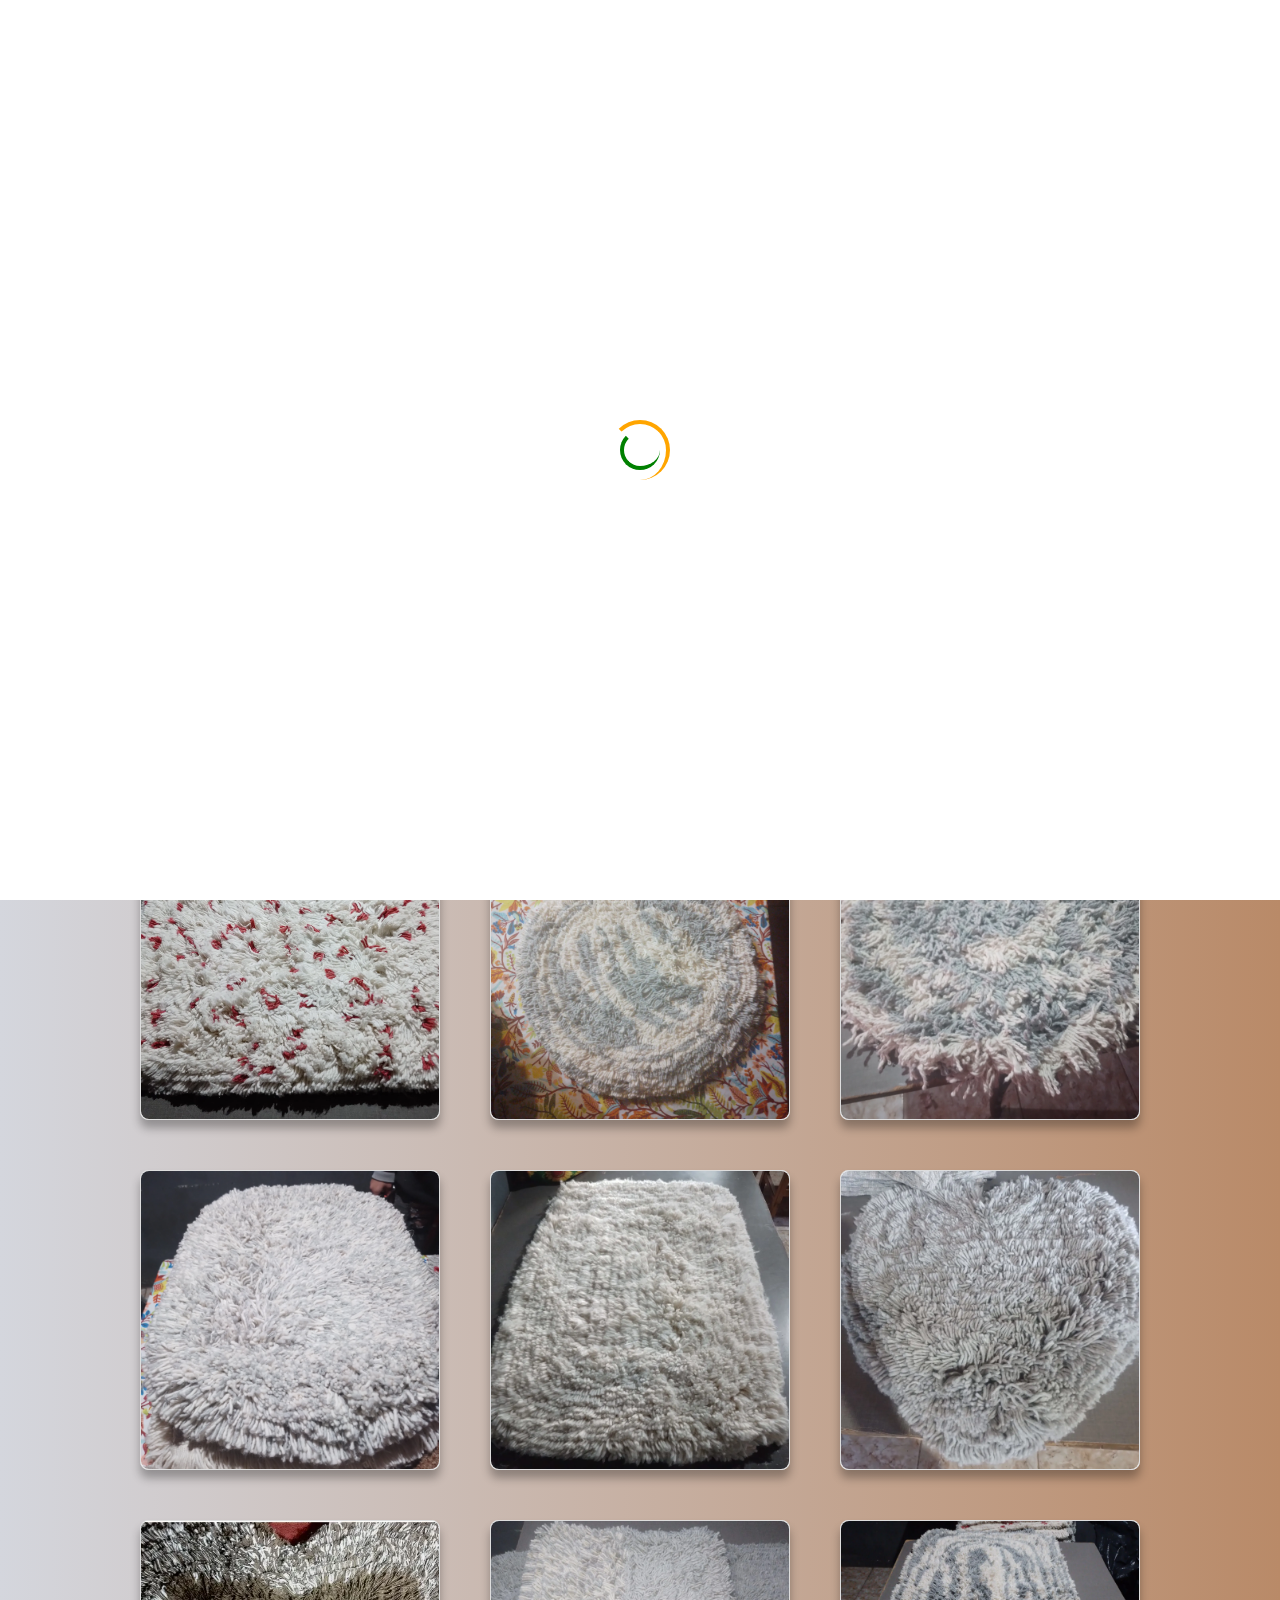
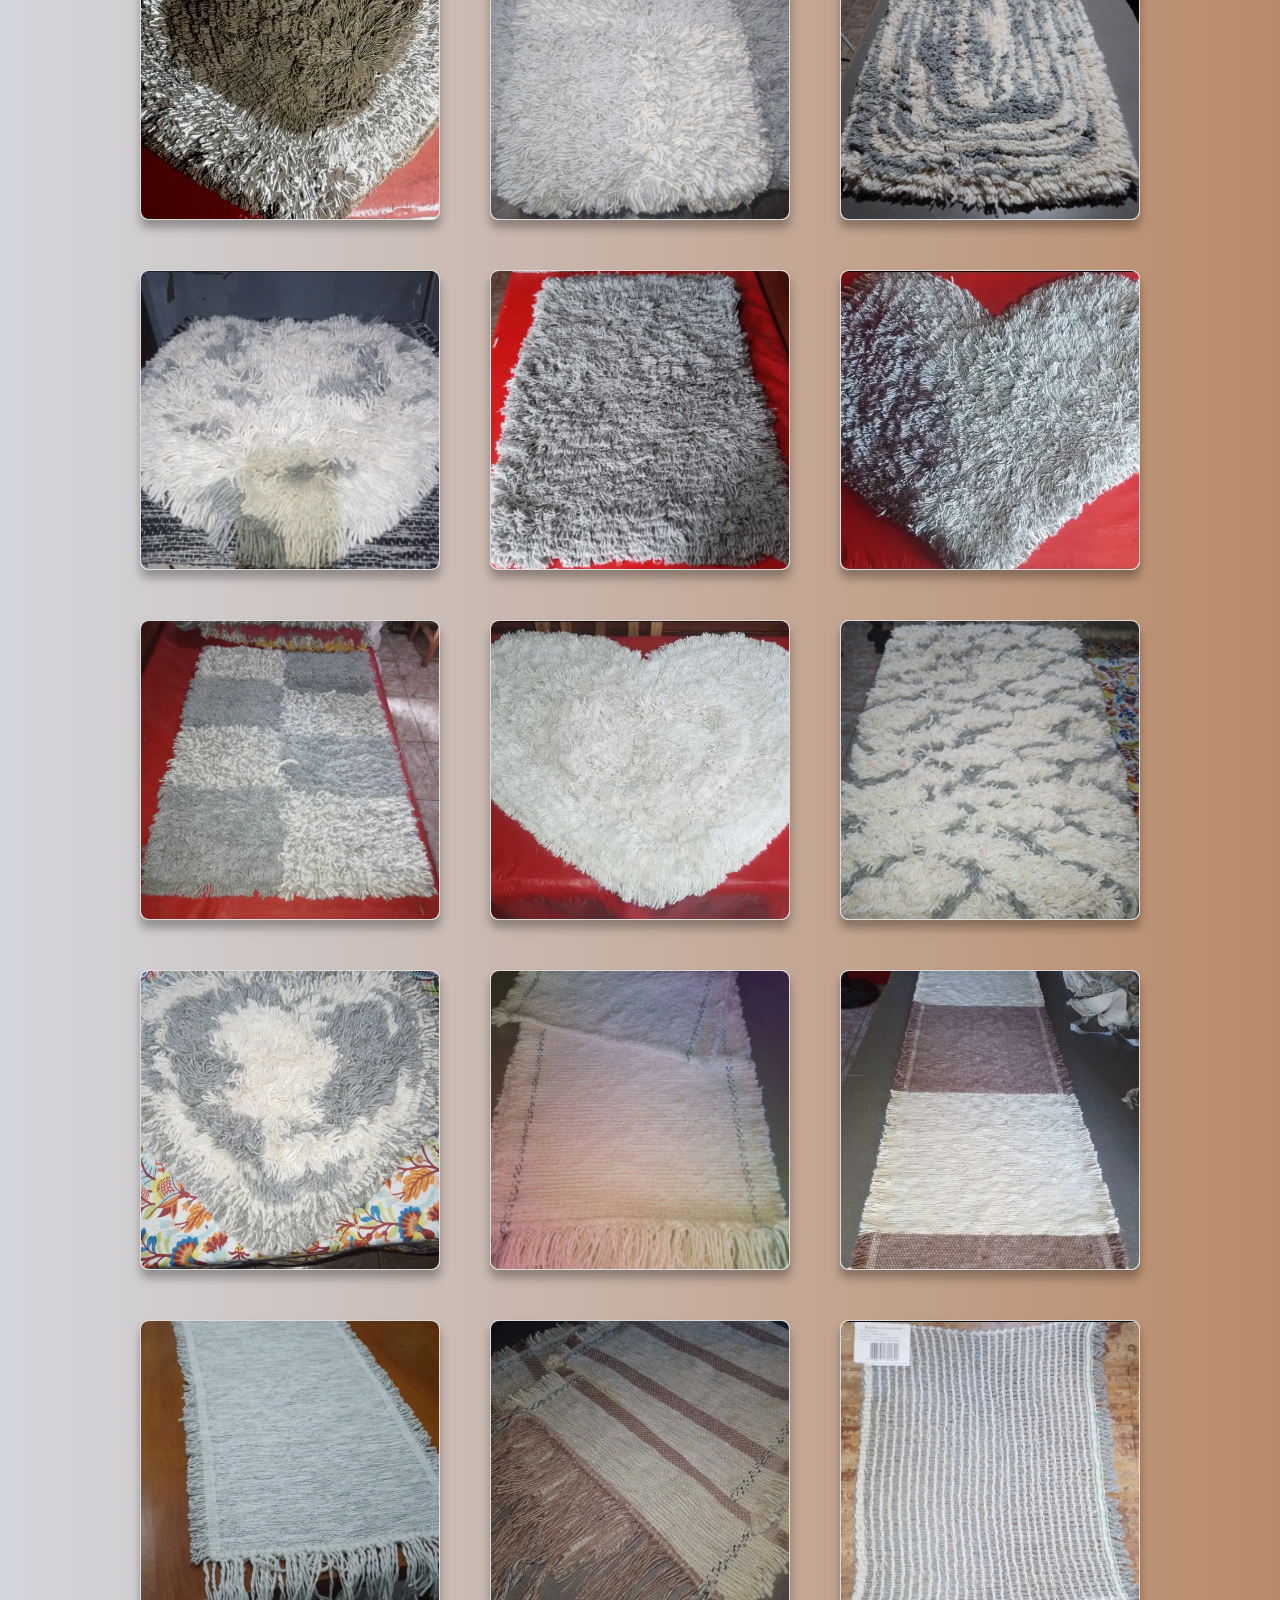
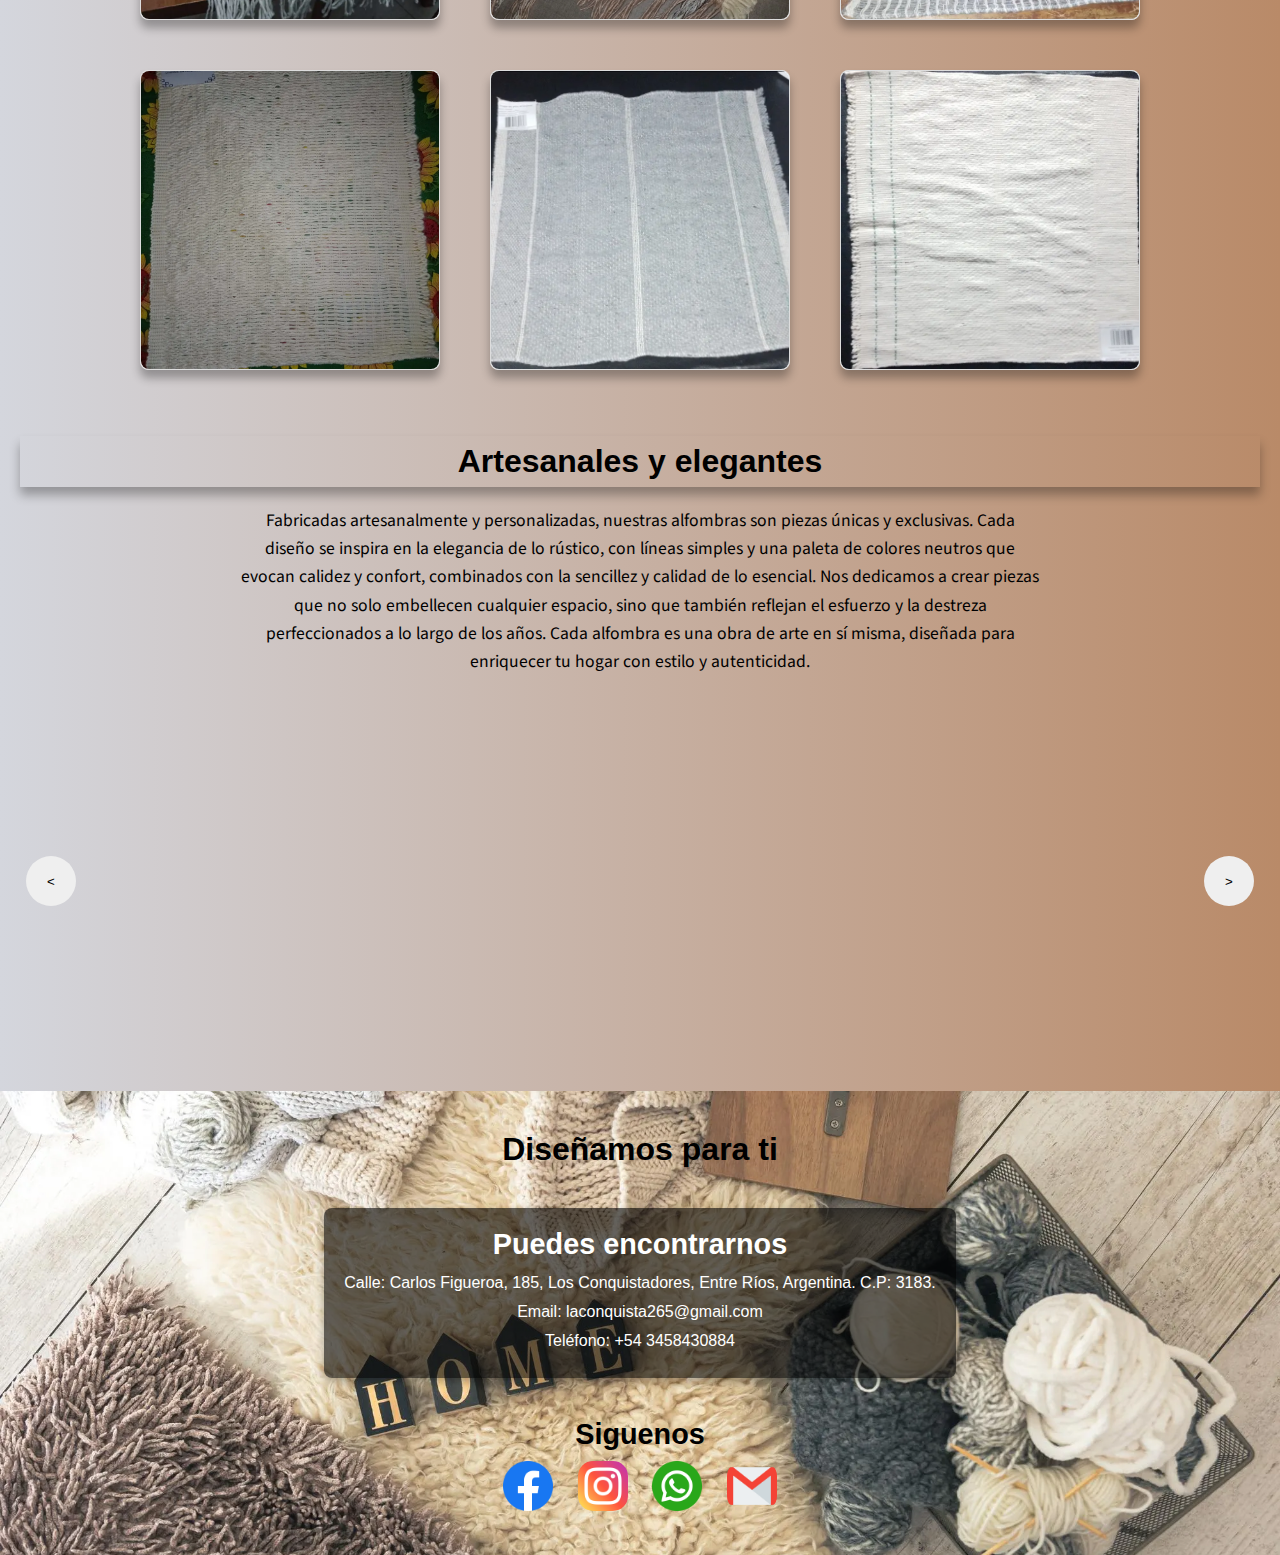
==== index.html @ 8448a6c2 "Add files via upload" ====
<!DOCTYPE html>
<html lang="es">
<head>
    <meta charset="UTF-8">
    <meta name="viewport" content="width=device-width, initial-scale=1.0">
    <!-- Metaetiquetas de SEO -->
    <meta name="description" content="La Conquista - Catálogo de alfombras hechas a mano con 100% algodón. Diseños exclusivos que combinan elegancia y tradición para embellecer tu hogar.">
    <meta name="keywords" content="alfombras, caminos de mesa, trapos de piso, rejillas, catálogo, hecho a mano, diseño artesanal, decoración, La Conquista, Los Conquistadores, Entre Rios, Argentina">
    <meta name="author" content="La Conquista">

    <link rel="shortcut icon" href="/asset/media/logo.webp" type="image/x-icon">
    <link rel="stylesheet" href="/asset/css/estilo.css">
    
    <title>La Conquista</title>
</head>
<body>
    <header>
        <div id="loaderPagina" class="section_loader">
            <div class="loader">
              <div class="loader_1"></div>
              <div class="loader_2"></div>
            </div>
          </div>
        <div class="header-container">
            <div class="logo">
                <img src="./asset/media/logo.webp" alt="logo-de-la-empresa">
            </div>
            <nav class="nav-menu">
                <ul class="menu">
                    <li><a href="#"><span>Inicio</span></a></li>
                    <li><a href="#productos"><span>Producto</span></a></li>
                    <li><a href="#nosotros"><span>Nosotros</span></a></li>
                    <li><a href="#contacto"><span>Coctacto</span></a></li>
                </ul>
            </nav>
            <div class="info-header">
                <h1>LA CONQUISTA</h1>
                <h3>ALFOMBRAS 100% ALGODON Y MAS</h3>

                <h2>HECHO A MANO PARA TU HOGAR</h2>
                <a href="#productos"><button>Ver</button></a>
            </div>
        </div>
    </header>

    <main>
        <div class="contenedor-productos">
            <section class="productos" id="productos">
                <div class="filtros">
                    <button data-tipo="Todos" class="filtro">Todos</button>
                    <button data-tipo="Alfombras" class="filtro">Alfombras</button>
                    <button data-tipo="Caminos de Mesa" class="filtro">Caminos de Mesa</button>
                    <button data-tipo="Elementos de Limpieza" class="filtro">Elementos de Limpieza</button>
                </div>   
            <section class="sub-productos">
                <!-- aqui se generaran los sub-productos -->
            </section>

            <section class="sec-nosotros" id="nosotros">
                <h2>Artesanales y elegantes</h2>
                <p>
                    Fabricadas artesanalmente y personalizadas, nuestras alfombras son piezas únicas y exclusivas. Cada diseño se inspira en la elegancia de lo rústico, con líneas simples y una paleta de colores neutros que evocan calidez y confort, combinados con la sencillez y calidad de lo esencial.
                    Nos dedicamos a crear piezas que no solo embellecen cualquier espacio, sino que también reflejan el esfuerzo y la destreza perfeccionados a lo largo de los años. Cada alfombra es una obra de arte en sí misma, diseñada para enriquecer tu hogar con estilo y autenticidad.
                </p>
                <div class="container">
                    <div class="carousel">
                        <div class="tarjeta a">
                            <img src="asset/media/Nosotros/telar2.webp" loading="lazy">
                        </div>        
                        <div class="tarjeta b">
                            <img src="asset/media/Nosotros/nosotros8.webp" loading="lazy">
                        </div> 
                        <div class="tarjeta c">
                            <img src="asset/media/Nosotros/telar4.webp" loading="lazy">
                        </div> 
                        <div class="tarjeta d">
                            <img src="asset/media/Nosotros/nosotros7.webp" loading="lazy">
                        </div> 
                        <div class="tarjeta e">
                            <img src="asset/media/Nosotros/telar6.webp" loading="lazy">
                        </div>      
                    </div>
                    <button class="prev" id="prev"><</button>
                    <button class="next" id="next">></button>
                </div>
            </section>
            
              </section>

        </div>
    </main>
    
    <footer>
        <div class="contenedor-footer">
            <h2>
                Diseñamos para ti
            </h2>
            <div class="contacto" id="contacto">
                <h2>Puedes encontrarnos</h2>
                <p>Calle: Carlos Figueroa, 185, Los Conquistadores, Entre Ríos, Argentina. C.P: 3183.</p>
                <p>Email: laconquista265@gmail.com</p>
                <p>Teléfono: +54 3458430884</p>
            </div>
        <div class="redes-sociales">
                <h2>Siguenos</h2>
                <a href="https://www.facebook.com/profile.php?id=100069448742603" target="_blank"><img
                    src="./asset/media/facebook.png" alt="Facebook La Conquista"></a> 
                <a href="https://www.instagram.com/grupo_asociativo_la_conquista?igsh=cWVyY3k1bW55eXh1"
                    target="_blank"><img src="./asset/media/instagram.png" alt="Instagram La Conquista"></a>
                <a href="https://wa.me/3458430884" target="_blank"><img src="./asset/media/whatsapp.png"
                    alt="WhatsApp La Conquista"></a> 
                <a href="mailto:laconquista265@gmail.com" target="_blank"><img
                    src="./asset/media/gmail.png" alt="Gmail La Conquista"></a>
            </div>
        </div>
    </footer>
</body>
<script src="/asset/js/index.js"></script>
<script src="/asset/js/carrusel.js"></script>
<script src="/asset/js/pantallaDeCarga.js"></script>
</html>
---- asset/css/estilo.css ----
@import url('https://fonts.googleapis.com/css2?family=PT+Serif&family=HK+Grotesk&family=Poppins:wght@400;600&family=Source+Sans+Pro:wght@400;600&display=swap');

:root {
    --color-recuadros: #cdac79;
    --color-recuadro-contacto: #D5D7DE;
    --color-recuadro-nav: #fcf8f5;
    --font-title: 'PT Serif', serif;
    --font-subtitle: 'HK Grotesk', sans-serif;
    --font-text: 'Source Sans Pro', sans-serif;
    --font-nav: 'Poppins', sans-serif;

}

* {
    margin: 0;
    padding: 0;
    box-sizing: border-box;
    scroll-behavior: smooth;
}


body {
    display: grid;
    grid-template-rows: auto 1fr auto;
    
}


main {

    background: linear-gradient(to right, #D4D6DD, #b98a68);
    justify-content: center;
    display: flex;
    overflow: hidden;
}

/* Pantalla de carga  */
.section_loader {
    position: fixed;
    left: 0;
    top: 0;
    height: 100%;
    width: 100%;
    background-color: white;
    z-index: 9999;
    display: none;
    justify-content: center;
    align-items: center;
}

.loader {
    position: relative;
    width: 60px;
    height: 60px;
}

.loader .loader_1 {
    position: absolute;
    width: 100%;
    height: 100%;
    border: 4px solid orange;
    border-left-color: transparent;
    border-bottom: none;
    border-radius: 50%;
    animation: loader-1 1s cubic-bezier(0.42, 0.61, 0.58, 0.41) infinite;
}

.loader .loader_2 {
    position: absolute;
    width: 40px;
    height: 40px;
    border: 4px solid green;
    border-top-color: transparent;
    border-right: none;
    border-radius: 50%;
    left: calc(50% - 20px);
    top: calc(50% - 20px);
    animation: loader-2 1s cubic-bezier(0.42, 0.61, 0.58, 0.41) infinite;
}

.show_loader {
    display: flex;
}

@keyframes loader-1 {
    0% {
        transform: rotate(0deg);
    }

    100% {
        transform: rotate(360deg);
    }
}

@keyframes loader-2 {
    0% {
        transform: rotate(0deg);
    }

    100% {
        transform: rotate(-360deg);
    }
}

/* Estilo del Header */
.header-container {
    position: relative;
    background: url('/asset/media/headerFondo.webp') center;
    background-size: cover;
    background-position: center;
    height: 80vh;
    display: flex;
    flex-direction: column;
    justify-content: space-between;

}

.logo {
    position: absolute;
    top: 50px;
    left: 10px;
}

.logo img {
    width: 100px;
    height: 100px;
    border-radius: 50%;
}

.nav-menu {
    position: fixed;
    top: 0;
    width: 100%;
    z-index: 100;
    display: flex;
    justify-content: space-around;
    align-items: center;
    background: var(--color-recuadro-nav);
    padding: 10px 20px;
    border-radius: 0%;
    box-shadow: 0 4px 6px rgba(0, 0, 0, 0.1);
    transition: all 0.3s ease-in-out;
}

.nav-menu .menu {
    list-style: none;
    display: flex;
    gap: 25px;
    margin: 0;
    padding: 0;
}

.nav-menu a {
    font-family: var(--font-nav);
    font-weight: bold;
    color: black;
    text-decoration: none;
    font-size: 1rem;
    margin: 0 10px;
}

.nav-menu a:hover {
    color: #27813a;
}

span {
    position: relative;
}

span::before,
span::after {
    content: '';
    position: absolute;
    left: 0;
    right: 0;
    height: 2px;
    background-color: #000000;
    transform: scaleX(0);
    transition: transform 0.5s ease;
}

span::before {
    top: 0;
    transform-origin: center right;
}

span:hover::before {
    transform-origin: center left;
    transform: scaleX(1);
}

span::after {
    bottom: 0;
    transform-origin: center left;
}

span:hover::after {
    transform-origin: center right;
    transform: scaleX(1);
}


.info-header {
    position: absolute;
    top: 40%;
    left: 50%;
    transform: translate(-50%, -50%);
    color: black;
    text-align: center;
    text-shadow: 2px 2px 4px rgba(0, 0, 0, 0.7);
    z-index: 1;

}

.info-header h1 {
    font-family: var(--font-title);
    font-size: 3rem;
    padding: 10px 20px;
}

.info-header h2 {
    font-family: var(--font-subtitle);
    font-size: 2rem;
    padding: 10px 20px;
}

.info-header h3 {
    font-family: var(--font-subtitle);
    font-size: 1.5rem;
    padding: 10px 20px;

}

.info-header button {
    padding: 10px 20px;
    background: var(--color-recuadros);
    color: black;
    font-family: var(--font-nav);
    font-weight: bold;
    border-radius: 5px;
}

button {
    z-index: 1;
    position: relative;
    padding: 0.5em 1em;
    outline: none;
    overflow: hidden;
    transition: color 0.4s ease-in-out;
}

button::before {
    content: '';
    z-index: -1;
    position: absolute;
    bottom: 100%;
    right: 100%;
    width: 2em;
    height: 1em;
    border-radius: 50%;
    background-color: #27813a;
    transform-origin: center;
    transform: translate3d(50%, 50%, 0) scale3d(0, 0, 0);
    transition: transform 0.45s ease-in-out;
}

button:hover {
    cursor: pointer;
    color: #161616;
}

button:hover::before {
    transform: translate3d(50%, 50%, 0) scale3d(15, 15, 15);
}

@media (max-width: 768px) {
    .nav-menu {
        flex-wrap: wrap;
        justify-content: center;
        padding: 10px;
    }

    .nav-menu a {
        font-size: 0.9rem;
        margin: 5px;
    }

    .logo img {
        width: 70px;
        height: 70px;
    }
}


/* Estilos del main */
/* Contenedor de subproductos */
.sub-productos {
    display: flex;
    flex-wrap: wrap;
    gap: 50px;
    justify-content: center;
    margin: 0 auto;
    padding: 16px;
    box-sizing: border-box;
}

/* Cada tarjeta */
.card {
    width: 300px;
    height: 300px;
    position: relative;
    cursor: pointer;
}

/* Parte interna de la tarjeta */
.card-inner {
    width: 100%;
    height: 100%;
    position: relative;
    transform-style: preserve-3d;
    transition: transform 0.8s;
}

/* Cara frontal y trasera */
.card-front,
.card-back {
    position: absolute;
    width: 100%;
    height: 100%;
    backface-visibility: hidden;
    border: 1px solid #ddd;
    border-radius: 8px;
    box-shadow: 0 8px 10px rgba(0, 0, 0, 0.3);
}

.card-front {
    background-color: #fff;
    display: flex;
    align-items: center;
    justify-content: center;
}

.card-front img {
    width: 100%;
    height: 100%;
    object-fit: cover;
    border-radius: 8px;
}

.card-back {
    color: #000000;
    transform: rotateY(180deg);
    display: flex;
    flex-direction: column;
    justify-content: center;
    align-items: center;
    padding: 20px;
}

.card-back img {
    width: 75%;
    height: 75%;
    object-fit: cover;
    border-radius: 8px;
}

.card-back h2 {
    margin-bottom: 10px;
}

/* Activar el giro al hacer hover */
.card:hover .card-inner {
    transform: rotateY(180deg);
}


/* Estilo filtros */
.filtros {
    justify-content: center;
    margin-bottom: 20px;
    display: flex;
    gap: 10px;
    padding: 10px 5px 10px 5px;
}

.filtro {
    padding: 10px 10px;
    background-color: var(--color-recuadros);
    color: rgb(0, 0, 0);
    border-radius: 5px;
    cursor: pointer;
    transition: background-color 0.3s;
}

.filtros button {
    font-family: var(--font-nav);
    font-weight: bold;
    color: black;
}

.filtro:hover {
    color: rgb(255, 255, 255);
}

/* Estilo de la sección "nosotros" */
.sec-nosotros {
    padding: 50px 20px;
    text-align: center;
    font-family: 'Arial', sans-serif;
    line-height: 1.6;
}

.sec-nosotros h2 {
    font-size: 2rem;
    font-weight: bold;
    margin-bottom: 20px;
    color: #000000;
    box-shadow: 0 8px 10px rgba(0, 0, 0, 0.301);
}

.sec-nosotros p {
    max-width: 800px;
    margin: 0 auto 40px auto;
    font-size: 1.1rem;
    color: #000000;
    font-family: var(--font-text);

}


/* Estilo del carrusel */
.container {
    display: grid;
    grid-gap: 10px;
    grid-template: 1fr / 5% 1fr 5%;
    grid-template-areas: "prev carousel next";
    justify-items: center;
    align-items: center;
    margin-top: 20vh;
    margin-bottom: 15vh;
}

.prev {
    grid-area: prev;
    width: 50px;
    height: 50px;
    border-radius: 50%;
    border: none;
    cursor: pointer;
}

.prev::before {
    background-color: #f5d8b267;
}

.next {
    grid-area: next;
    width: 50px;
    height: 50px;
    border-radius: 50%;
    border: none;
    cursor: pointer;
}

.next::before {
    background-color: #f5d8b267;
}

.carousel {
    grid-area: carousel;
    display: flex;
    align-items: center;
    justify-content: center;
    width: calc(100% - 5px);
    height: auto;
    position: relative;

}


.tarjeta {
    width: 100px;
    height: 100px;
    position: absolute;
}

.tarjeta img {
    width: 100px;
    height: 100px;
}

.boton {
    position: relative;
    margin-top: 15%;
    text-align: center;
}

button:focus {
    outline: none;
}

.a {
    left: 0;
    z-index: 0;
}

.b {
    transform: scale(1.5, 1.5);
    left: calc(25% - 50px);
    z-index: 1;
}

.c {
    transform: scale(2, 2);
    left: calc(50% - 50px);
    z-index: 2;
}

.d {
    transform: scale(1.5, 1.5);
    right: calc(25% - 50px);
    z-index: 1;
}

.e {
    right: 0;
    z-index: 0;
}

@media screen and (max-width: 420px) {
    .container {
        grid-template: 1fr 1fr / 1fr 1fr;
        grid-template-areas: "carousel carousel"
            "prev next";
    }

    .next,
    .prev {
        margin-top: 70px;
    }
}

@keyframes BtoA {
    from {
        left: calc(25% - 50px);
        transform: scale(1.5, 1.5);
        z-index: 1;
    }

    to {
        left: 0;
        transform: scale(1, 1);
        z-index: 0;
    }
}

@keyframes AtoB {
    from {
        left: 0;
        transform: scale(1, 1);
        z-index: 0;
    }

    to {
        left: calc(25% - 50px);
        transform: scale(1.5, 1.5);
        z-index: 1;
    }
}

@keyframes CtoB {
    from {
        left: calc(50% - 50px);
        transform: scale(2, 2);
        z-index: 2;
    }

    to {
        left: calc(25% - 50px);
        transform: scale(1.5, 1.5);
        z-index: 1;
    }
}

@keyframes BtoC {
    from {
        left: calc(25% - 50px);
        transform: scale(1.5, 1.5);
        z-index: 1;
    }

    to {
        left: calc(50% - 50px);
        transform: scale(2, 2);
        z-index: 2;
    }
}

@keyframes DtoC {
    from {
        left: calc(75% - 50px);
        transform: scale(1.5, 1.5);
        z-index: 1;

    }

    to {
        left: calc(50% - 50px);
        transform: scale(2, 2);
        z-index: 2;
    }
}

@keyframes CtoD {
    from {
        left: calc(50% - 50px);
        transform: scale(2, 2);
        z-index: 2;
    }

    to {
        left: calc(75% - 50px);
        transform: scale(1.5, 1.5);
        z-index: 1;
    }
}

@keyframes EtoD {
    from {
        right: 0;
        transform: scale(1, 1);
        z-index: 0;
    }

    to {
        right: calc(25% - 50px);
        transform: scale(1.5, 1.5);
        z-index: 1;
    }
}

@keyframes DtoE {
    from {
        right: calc(25% - 50px);
        transform: scale(1.5, 1.5);
        z-index: 1;
    }

    to {
        right: 0;
        transform: scale(1, 1);
        z-index: 0;
    }
}

@keyframes AtoE {
    from {
        left: 0;
        z-index: 0;
    }

    to {
        left: calc(100% - 110px);
        z-index: 0;
    }
}

@keyframes EtoA {
    from {
        left: calc(100% - 100px);
        z-index: 0;
    }

    to {
        left: 0;
        z-index: 0;
    }
}

/* Estilo del Footer */
footer {
    background: url('/asset/media/fondoFooter.webp') no-repeat center center;
    background-size: cover;
    color: #000000;
    font-family: 'Arial', sans-serif;
    padding: 40px 20px;
}

.contenedor-footer {
    display: flex;
    flex-direction: column;
    justify-content: center;
    align-items: center;
    gap: 20px;
    text-align: center;
    max-width: 1200px;
    margin: 0 auto;
}

/* Título Principal */
.contenedor-footer h2 {
    font-size: 2rem;
    margin-bottom: 20px;
}

/* Sección de Contacto */
.contacto {
    background-color: rgba(0, 0, 0, 0.6);
    padding: 20px;
    border-radius: 8px;
    max-width: 800px;
    margin: 0 auto;
    text-align: center;
    color: #fff;
    box-shadow: 0 4px 10px rgba(0, 0, 0, 0.3);
}

.contacto h2 {
    font-size: 1.8rem;
    margin-bottom: 10px;
}

.contacto p {
    font-size: 1rem;
    margin: 5px 0;
    line-height: 1.5;
}

/* Redes Sociales */
.redes-sociales {
    margin-top: 20px;
}

.redes-sociales h2 {
    font-size: 1.8rem;
    margin-bottom: 10px;
}

.redes-sociales a {
    display: inline-block;
    margin: 0 10px;
    transition: transform 0.3s ease;
}

.redes-sociales img {
    width: 50px;
    height: 50px;
    border-radius: 30%;

    transition: transform 0.3s ease, border-color 0.3s ease;
}

.redes-sociales a:hover img {
    transform: scale(1.1);
}

/* Responsivo */
@media (max-width: 768px) {
    .contenedor-footer {
        gap: 15px;
    }

    .contacto h2,
    .redes-sociales h2 {
        font-size: 1.5rem;
    }

    .contacto p {
        font-size: 0.9rem;
    }

    .redes-sociales img {
        width: 40px;
        height: 40px;
    }
}
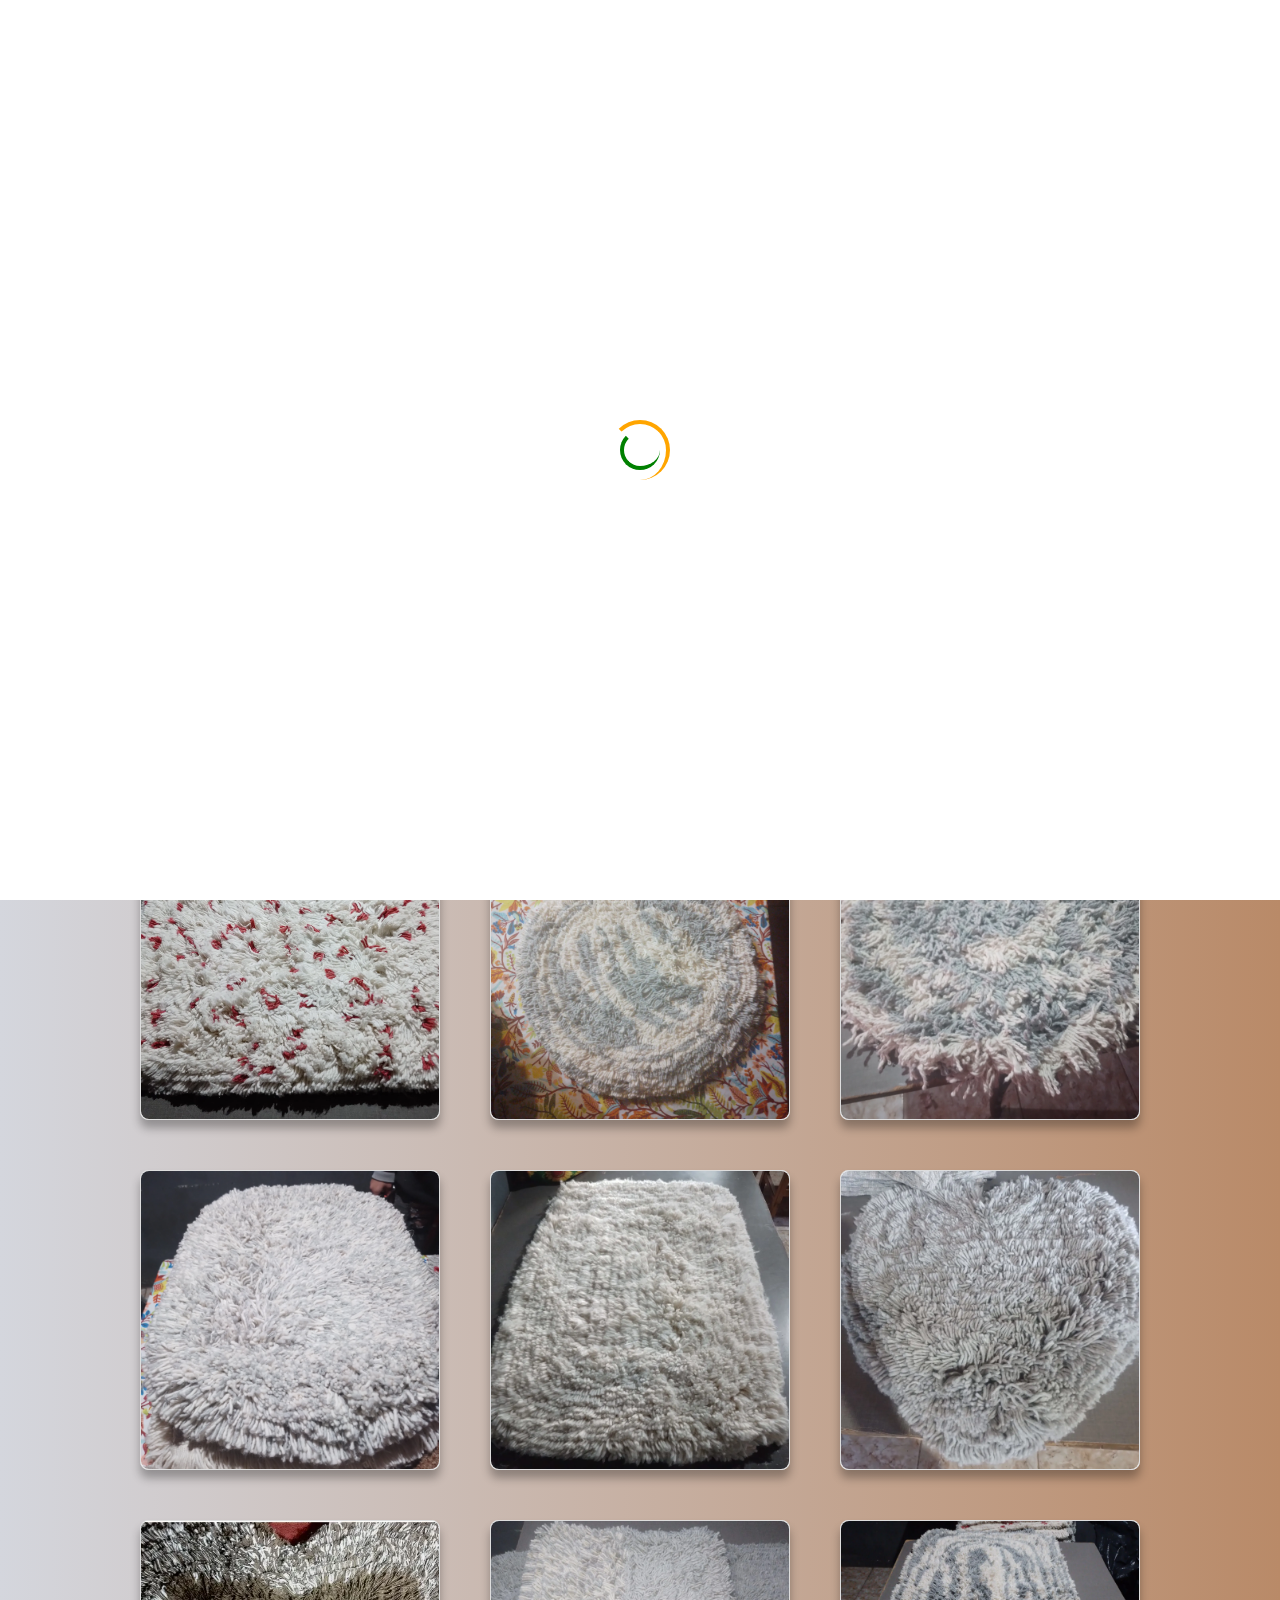
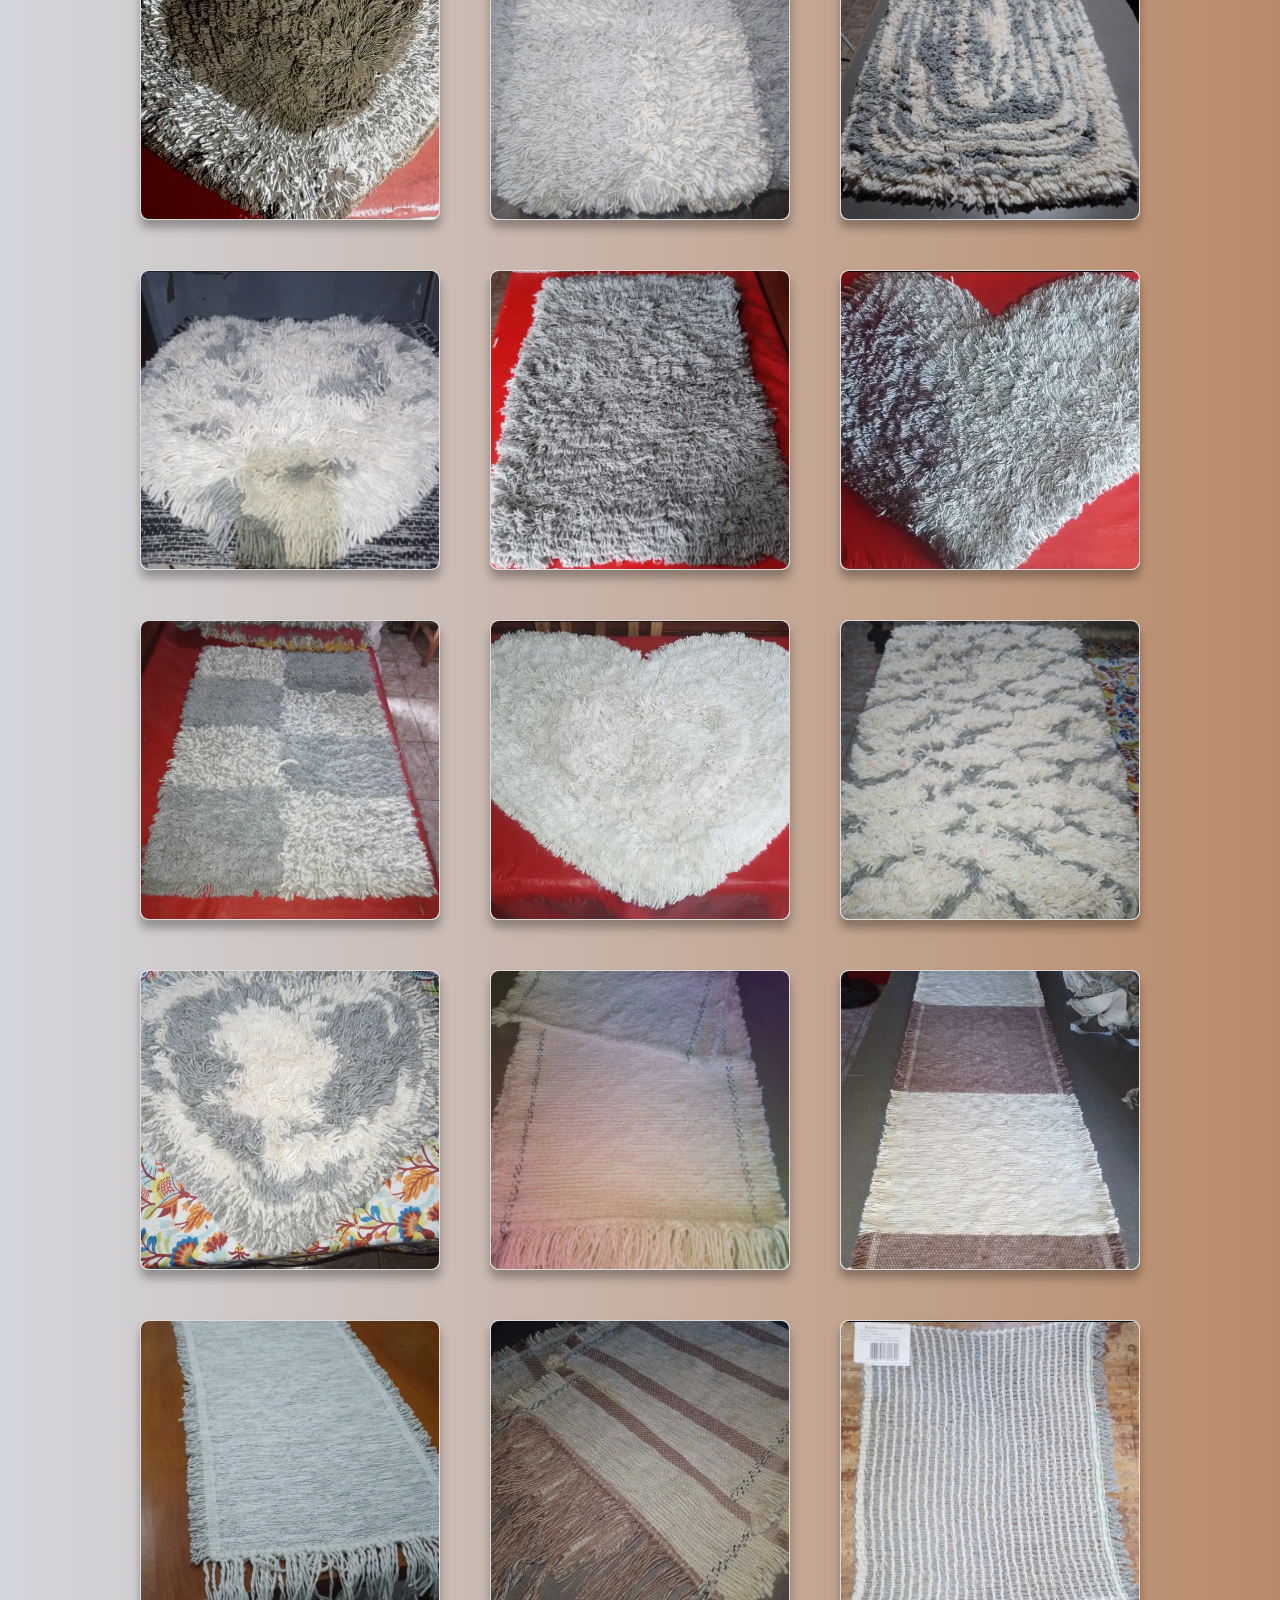
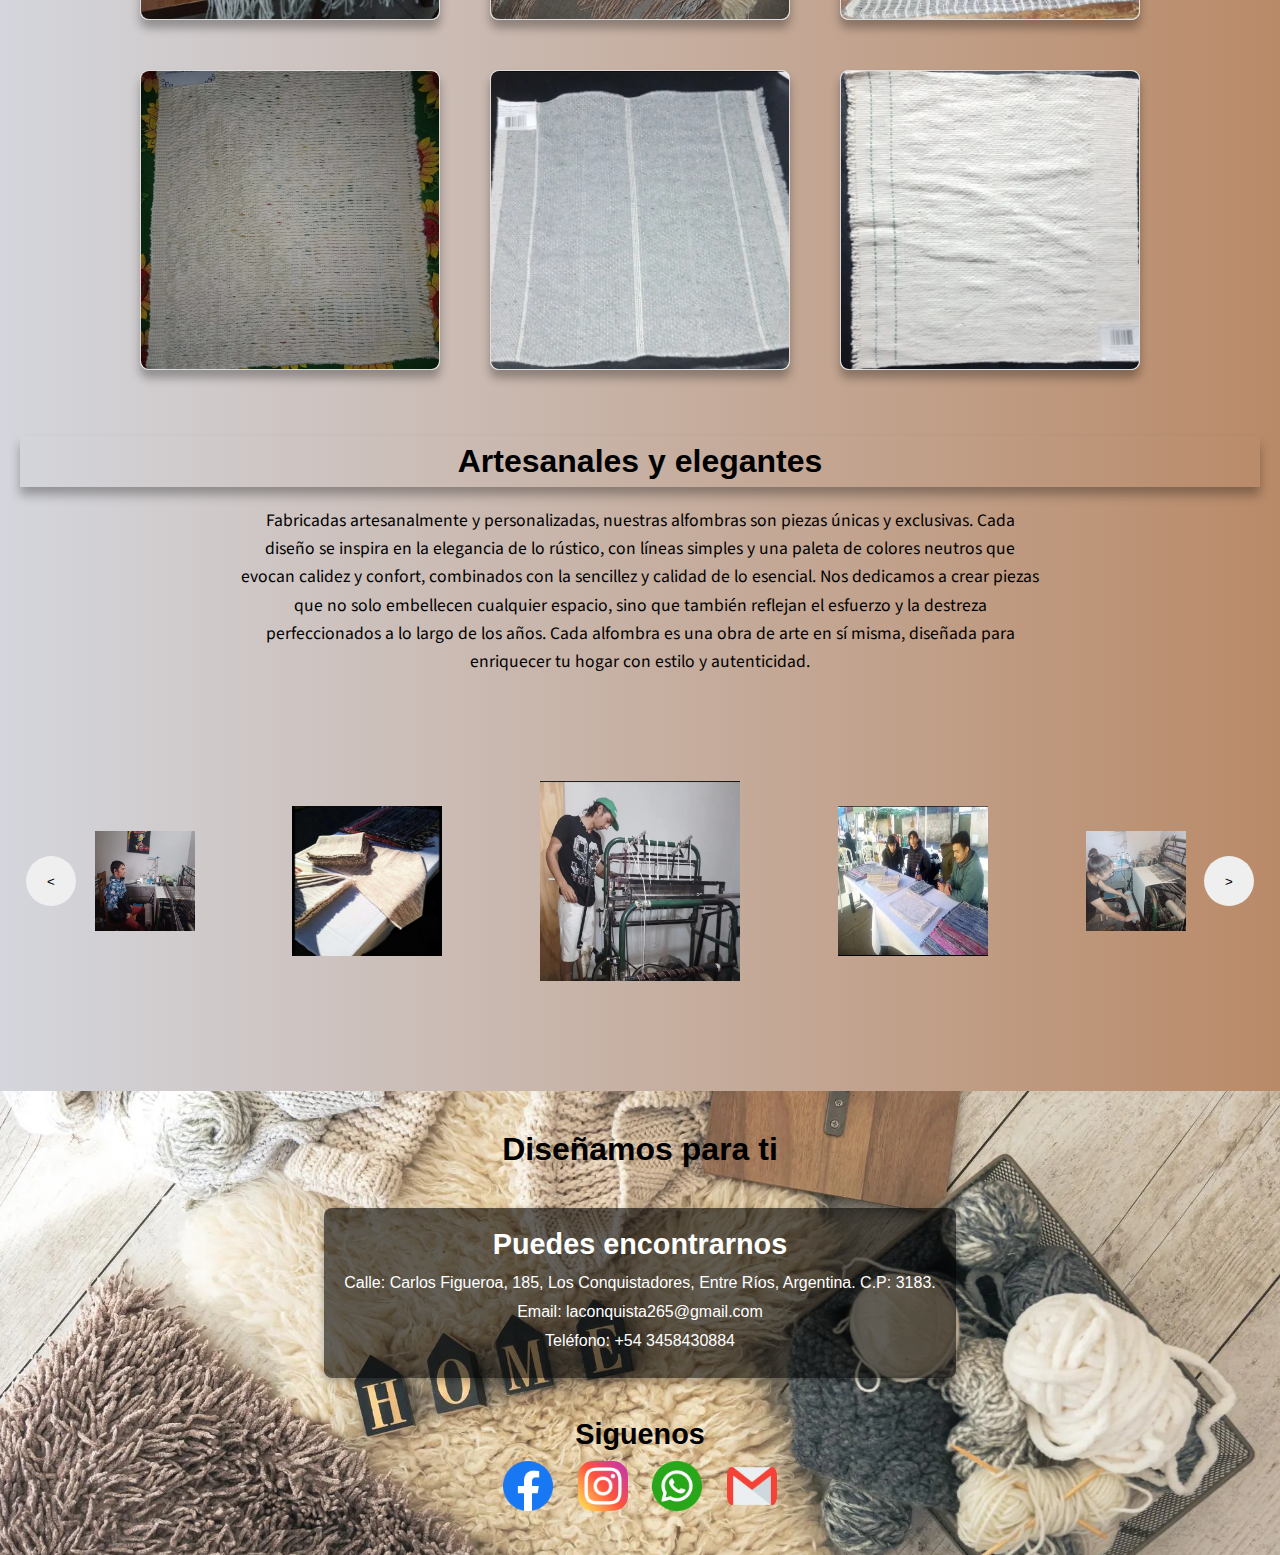
==== commit 6f6ec615: "Update index.html" ====
--- a/index.html
+++ b/index.html
@@ -4,10 +4,17 @@
     <meta charset="UTF-8">
     <meta name="viewport" content="width=device-width, initial-scale=1.0">
     <!-- Metaetiquetas de SEO -->
-    <meta name="description" content="La Conquista - Catálogo de alfombras hechas a mano con 100% algodón. Diseños exclusivos que combinan elegancia y tradición para embellecer tu hogar.">
-    <meta name="keywords" content="alfombras, caminos de mesa, trapos de piso, rejillas, catálogo, hecho a mano, diseño artesanal, decoración, La Conquista, Los Conquistadores, Entre Rios, Argentina">
-    <meta name="author" content="La Conquista">
-
+    <meta name="description" content="La Conquista Textil - Alfombras hechas a mano en 100% algodón. Descubre diseños exclusivos que combinan tradición y elegancia para transformar tu hogar. Visita nuestro catálogo online desde Entre Ríos, Argentina.">
+    <meta name="keywords" content="laconquistatextil, alfombras artesanales, caminos de mesa, trapos de piso, decoración artesanal, alfombras Entre Ríos, diseño textil artesanal, La Conquista Argentina">
+    <meta name="author" content="La Conquista Textil - Artesanías en Entre Ríos">
+    <meta name="robots" content="index, follow">
+    <!-- Open Graph para redes sociales -->
+    <meta property="og:title" content="La Conquista Textil - Alfombras Artesanales y Decoración Exclusiva">
+    <meta property="og:description" content="Catálogo de alfombras hechas a mano con 100% algodón. Diseños exclusivos para embellecer tu hogar. Artesanías desde Entre Ríos, Argentina.">
+    <meta property="og:image" content="https://laconquistatextil.vercel.app/asset/media/logo.webp">
+    <meta property="og:url" content="https://laconquistatextil.vercel.app/">
+    <meta property="og:type" content="website">
+    <meta property="og:locale" content="es_AR">
     <link rel="shortcut icon" href="/asset/media/logo.webp" type="image/x-icon">
     <link rel="stylesheet" href="/asset/css/estilo.css">
     
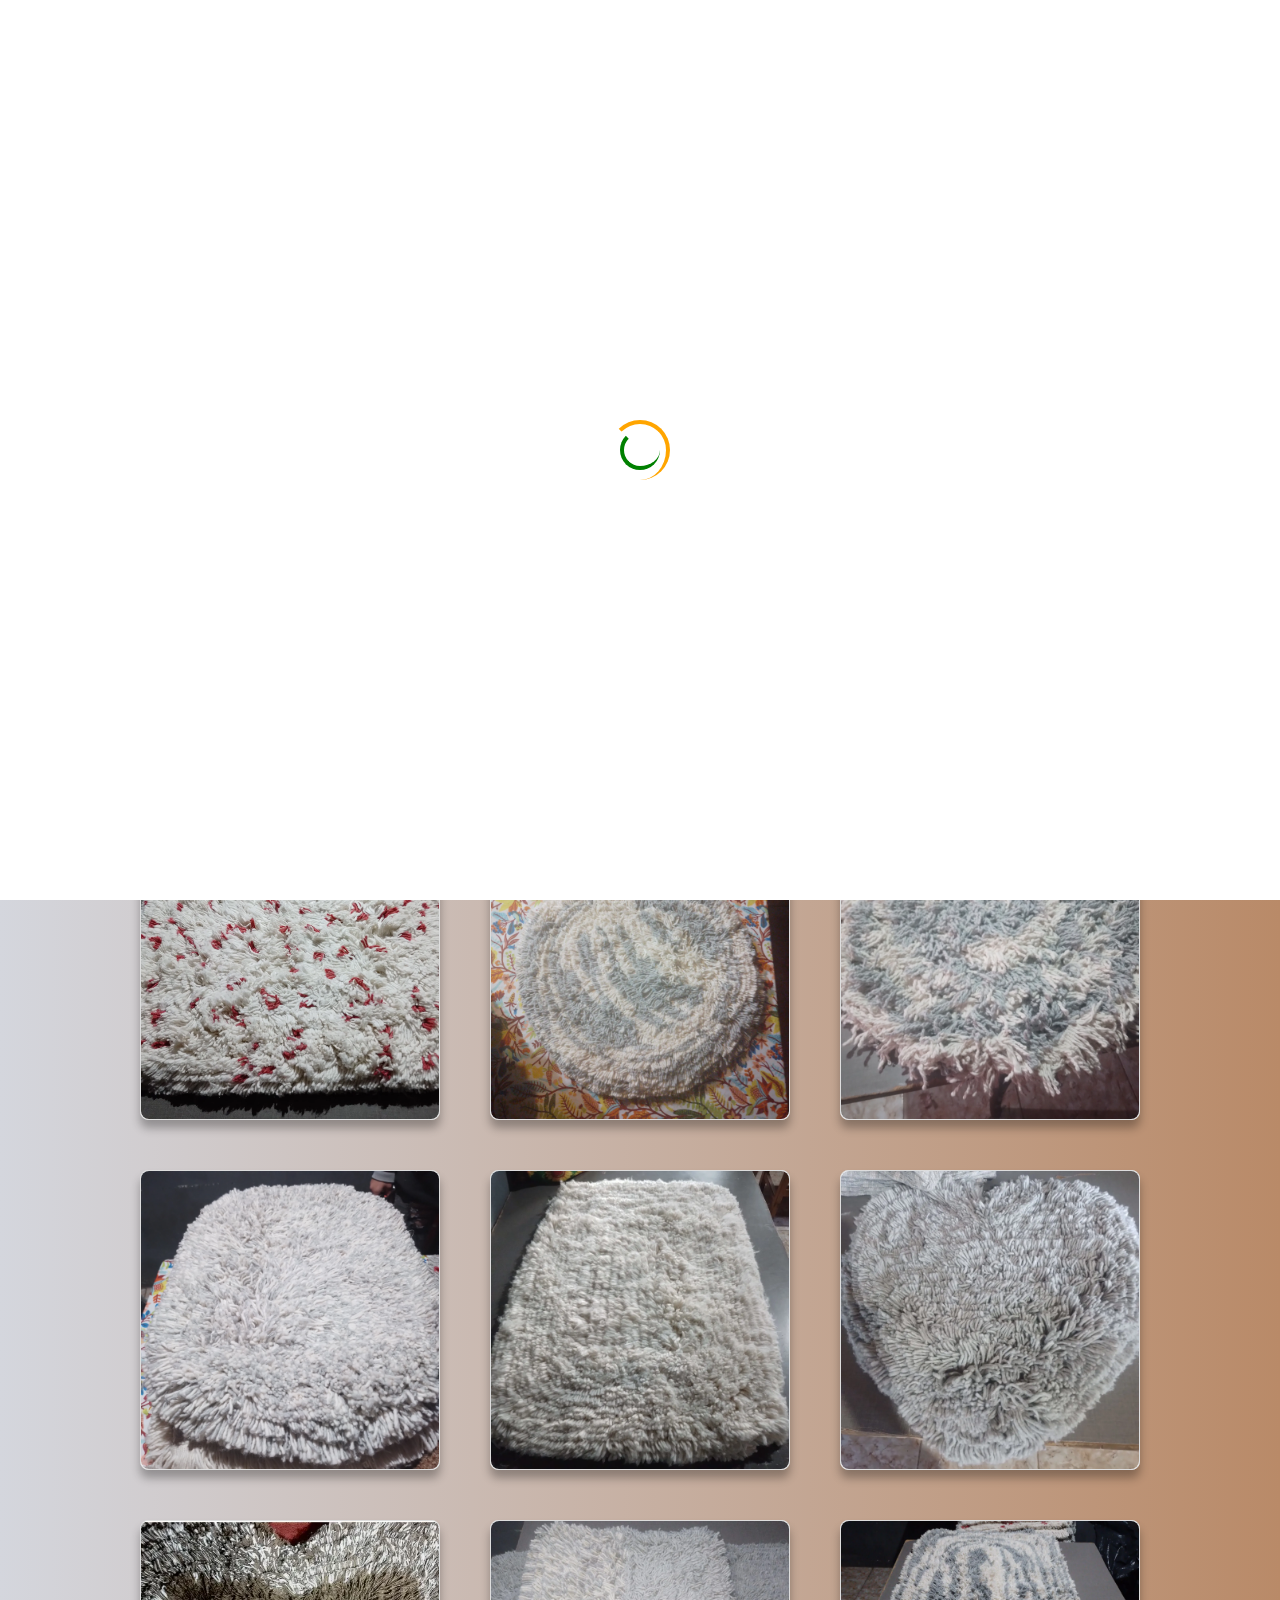
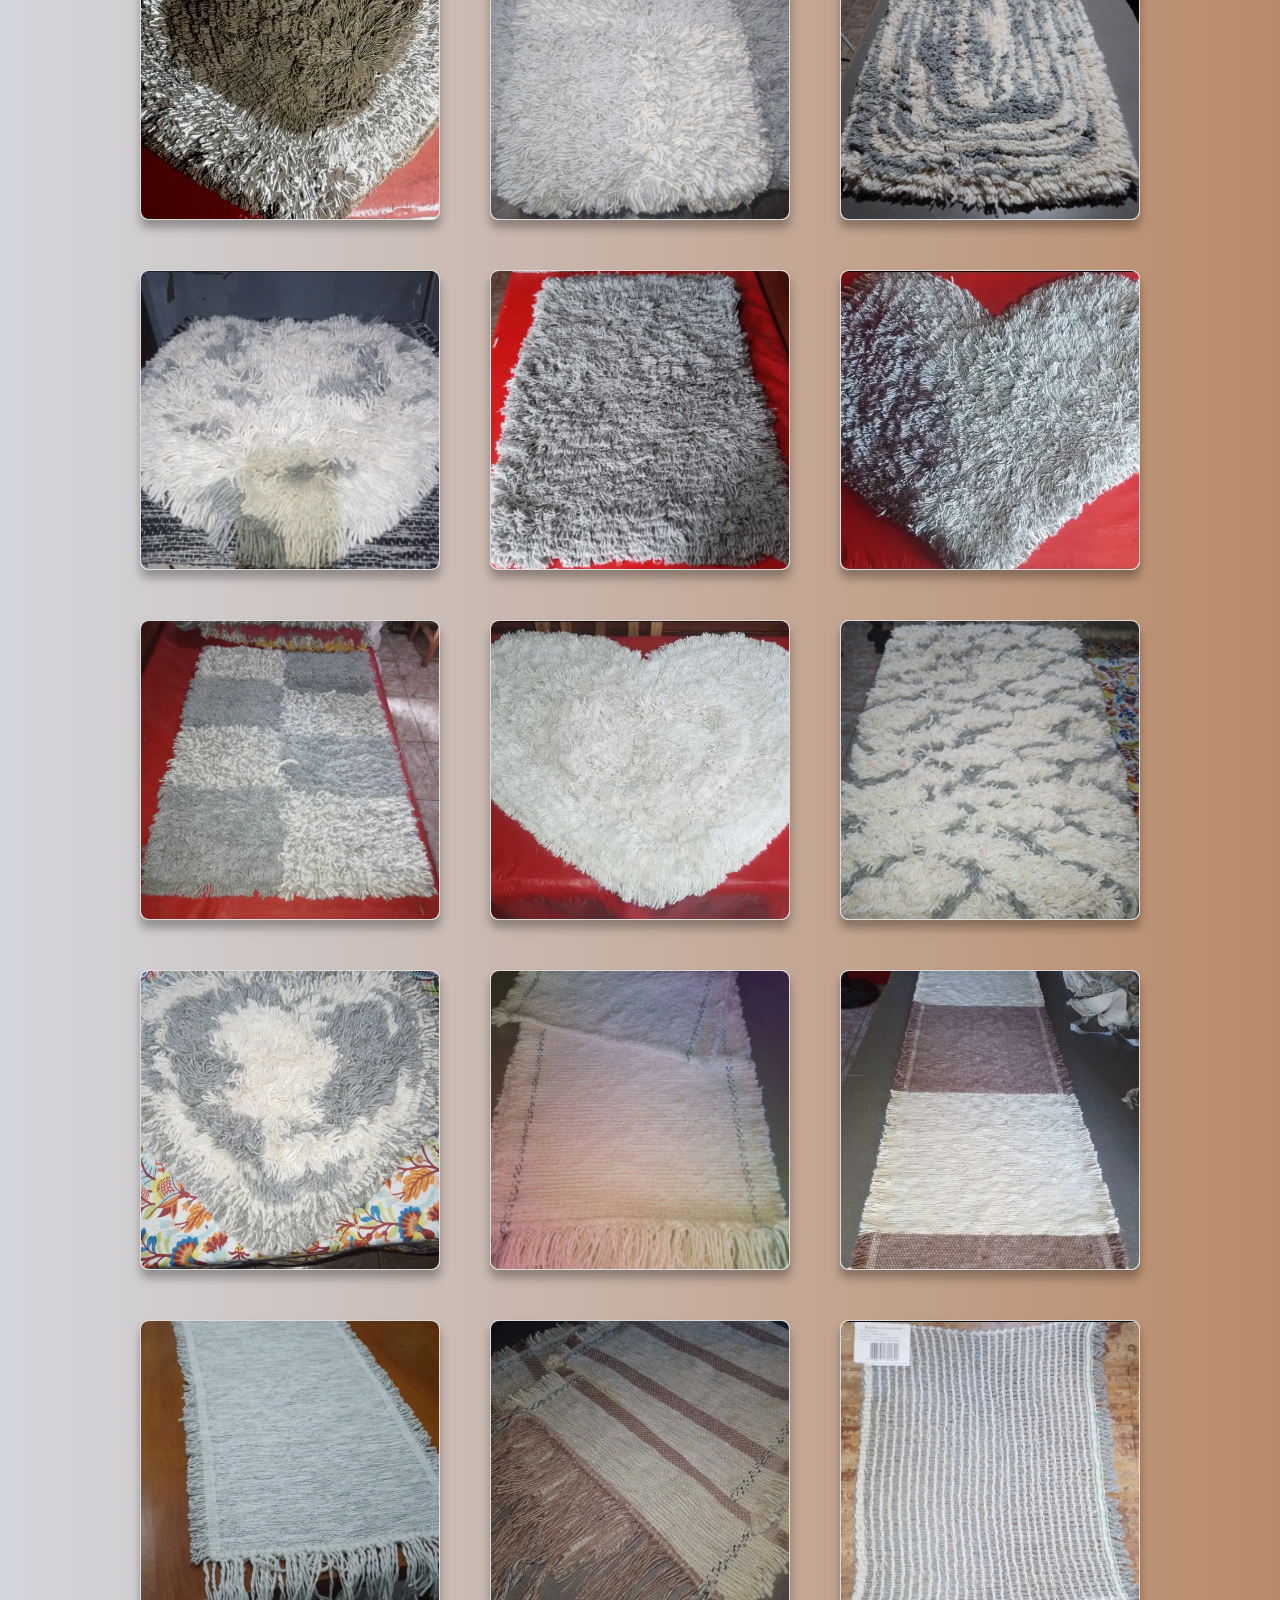
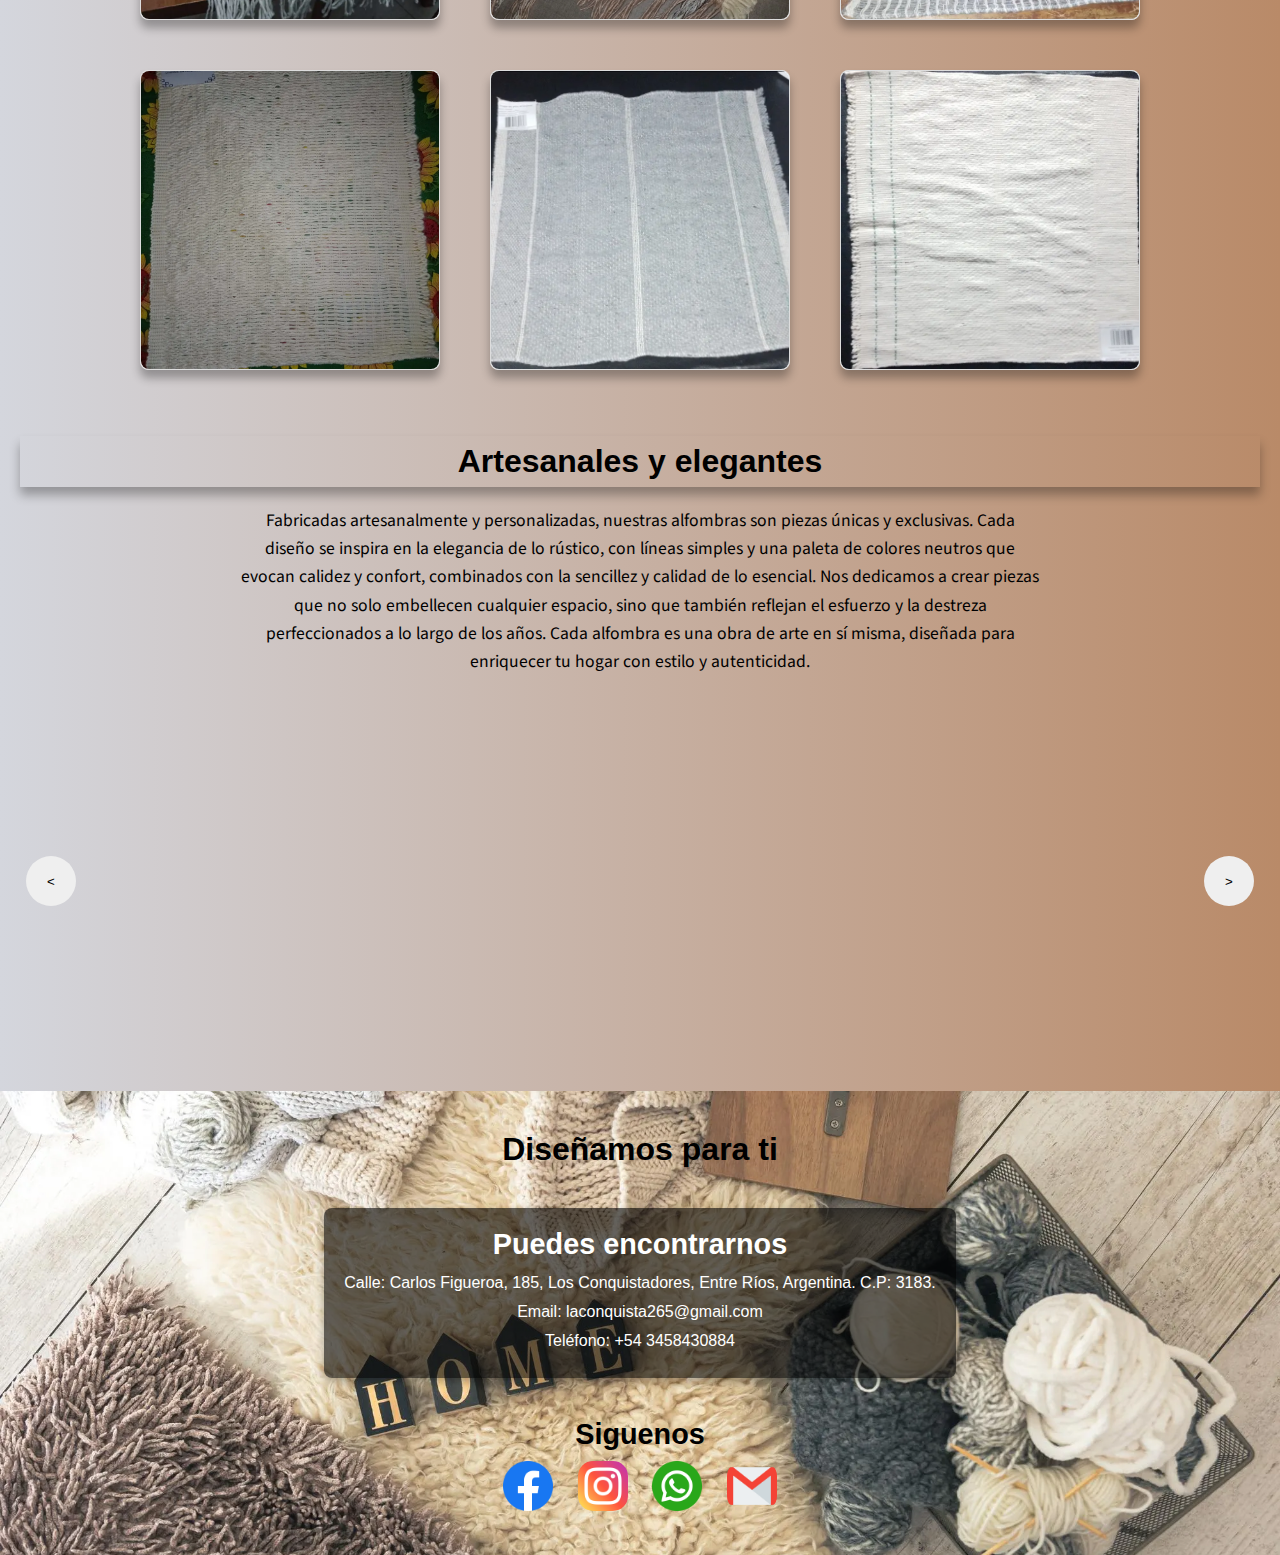
==== commit 0ace0215: "Update index.html" ====
--- a/index.html
+++ b/index.html
@@ -19,6 +19,7 @@
     <link rel="stylesheet" href="/asset/css/estilo.css">
     
     <title>La Conquista</title>
+    <meta name="google-site-verification" content="gHhB_MWI_eqo1f7g1cXfo_KfVkptyzM0maPIjUqMuDE" />
 </head>
 <body>
     <header>
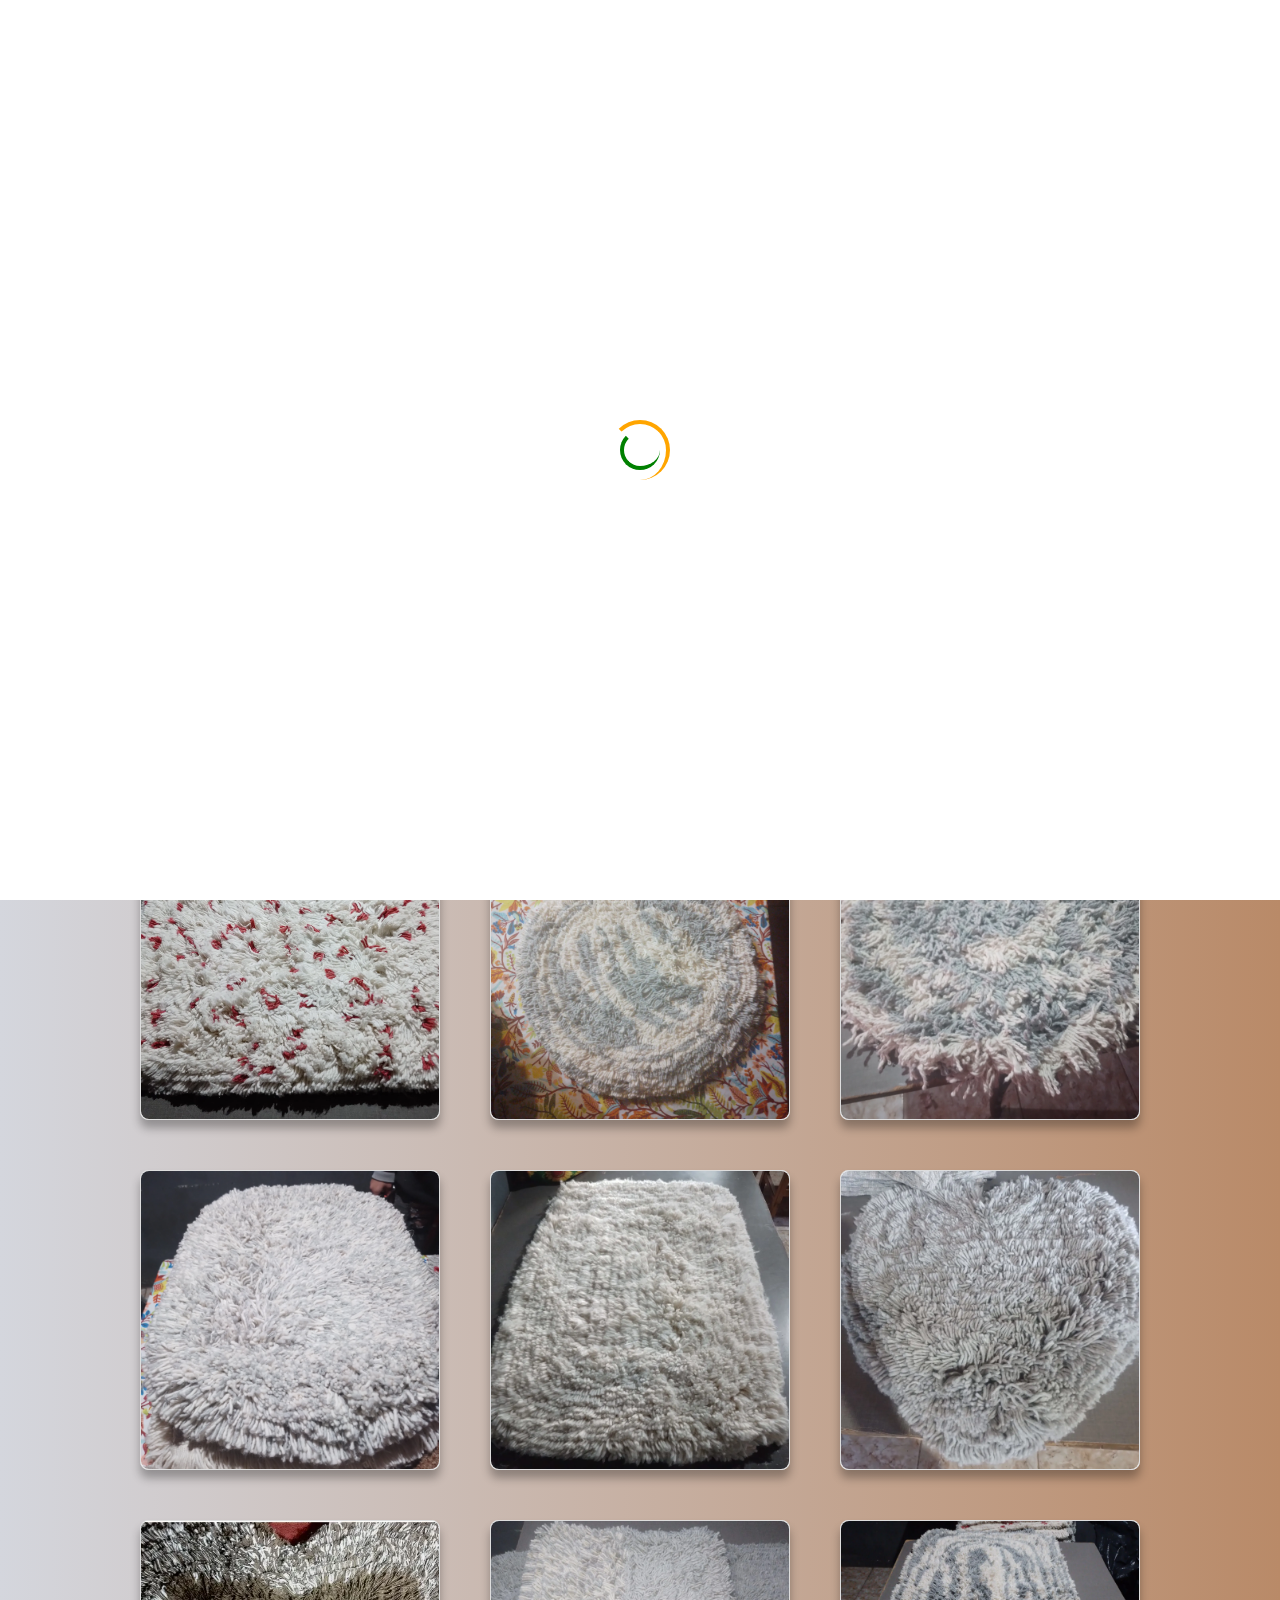
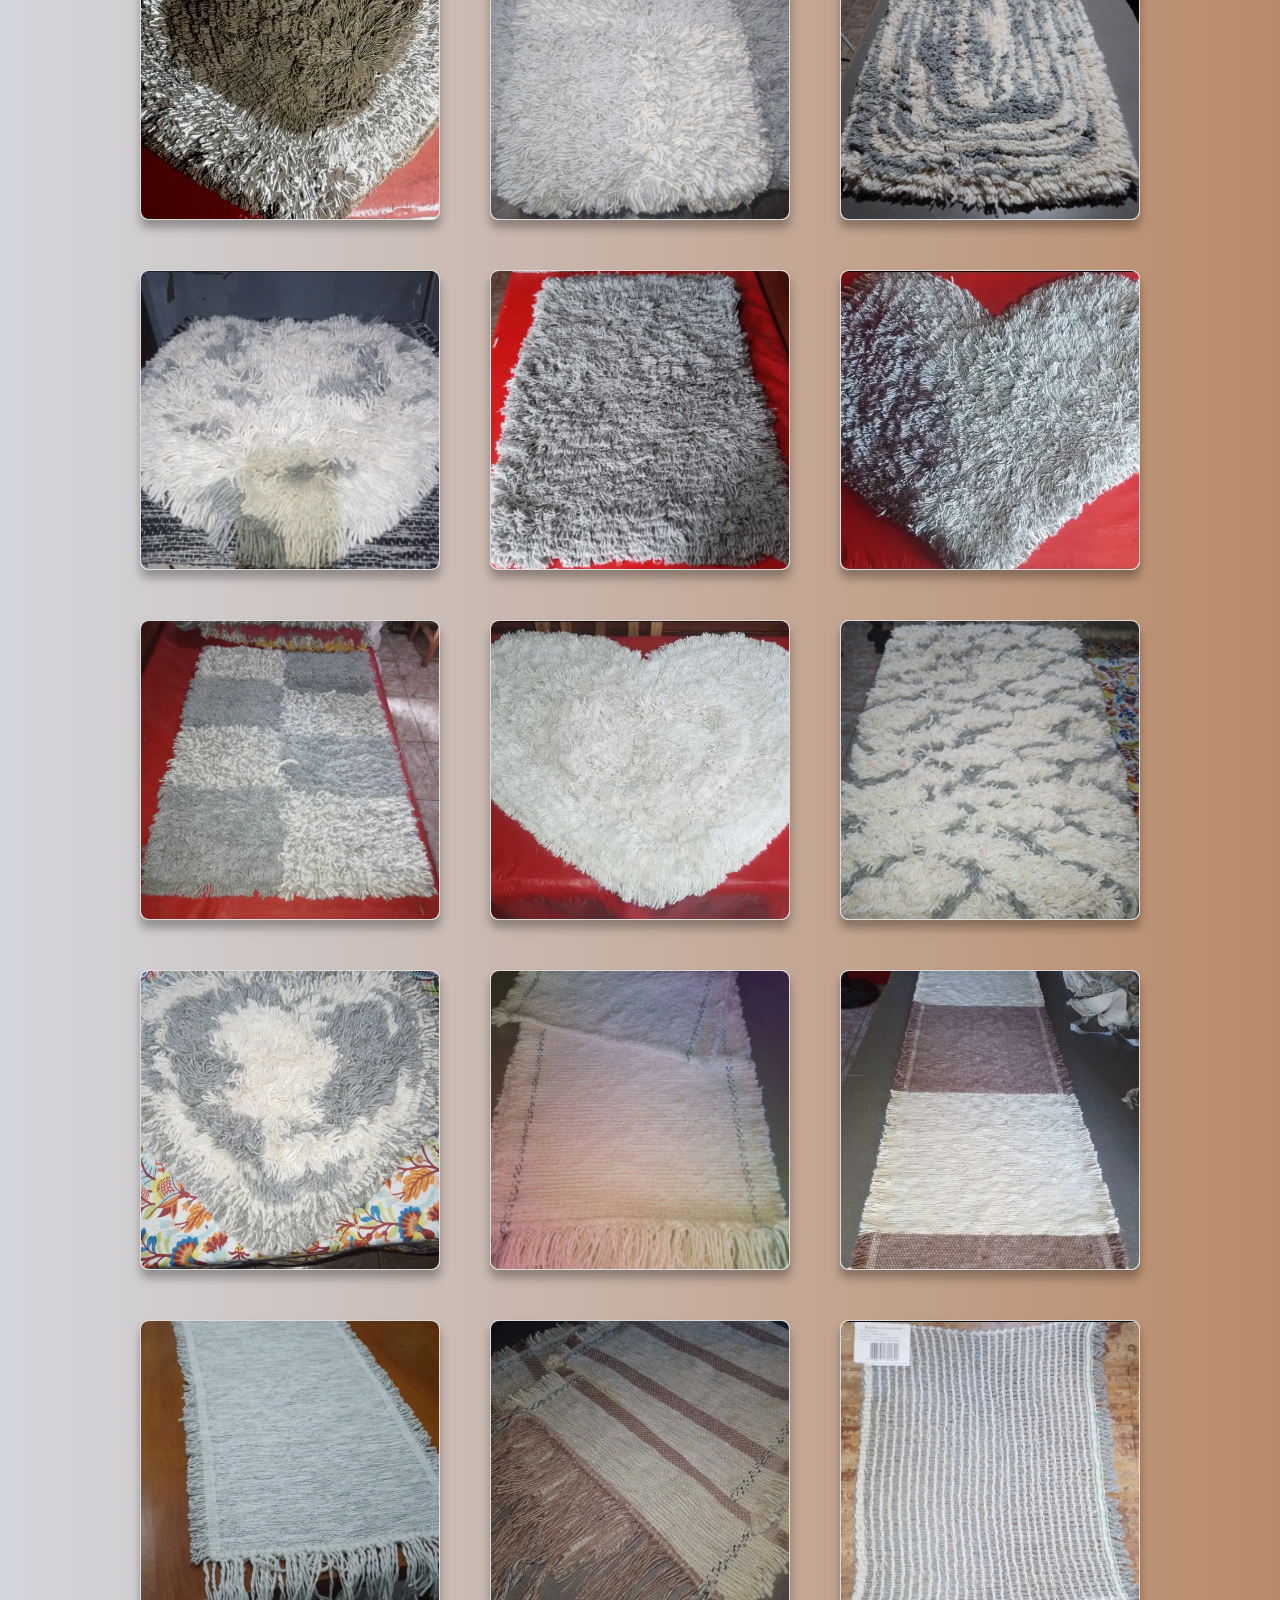
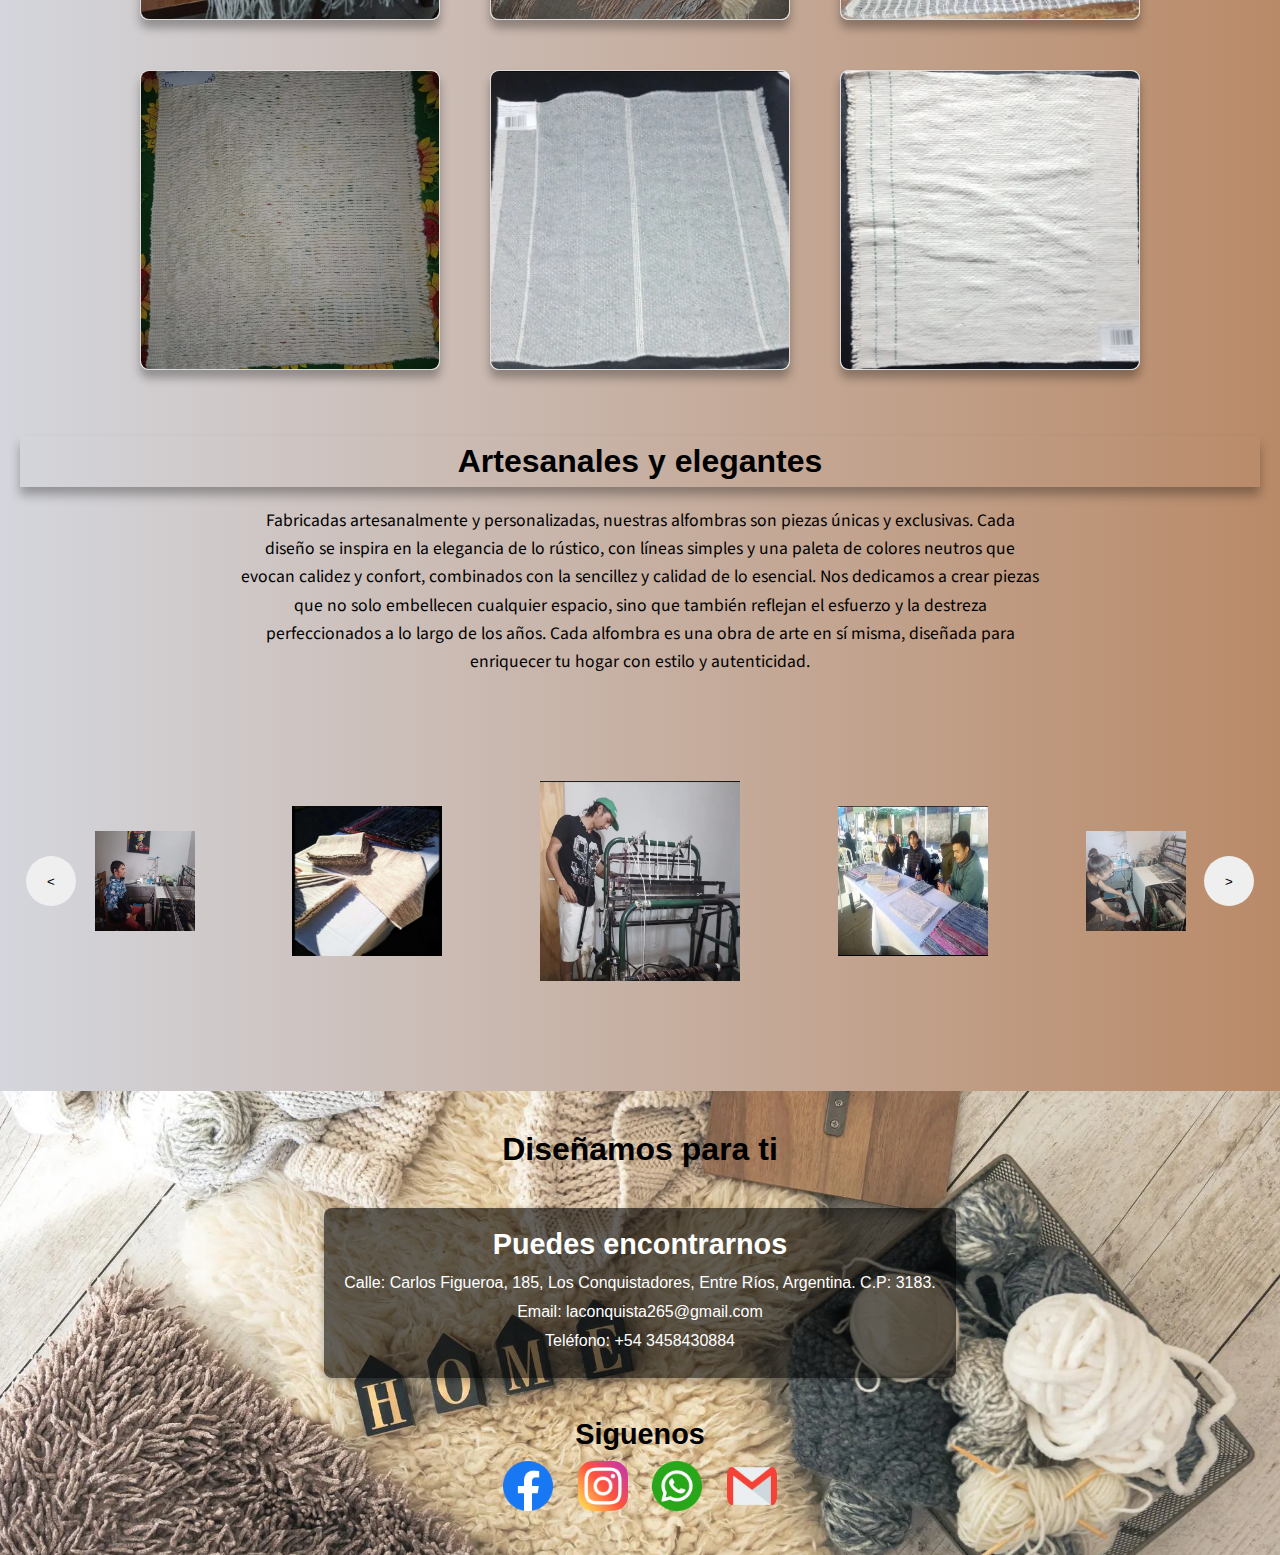
==== commit 6ee13ac0: "Update index.html" ====
--- a/index.html
+++ b/index.html
@@ -15,11 +15,11 @@
     <meta property="og:url" content="https://laconquistatextil.vercel.app/">
     <meta property="og:type" content="website">
     <meta property="og:locale" content="es_AR">
+    <meta name="google-site-verification" content="gHhB_MWI_eqo1f7g1cXfo_KfVkptyzM0maPIjUqMuDE" />
     <link rel="shortcut icon" href="/asset/media/logo.webp" type="image/x-icon">
     <link rel="stylesheet" href="/asset/css/estilo.css">
     
     <title>La Conquista</title>
-    <meta name="google-site-verification" content="gHhB_MWI_eqo1f7g1cXfo_KfVkptyzM0maPIjUqMuDE" />
 </head>
 <body>
     <header>
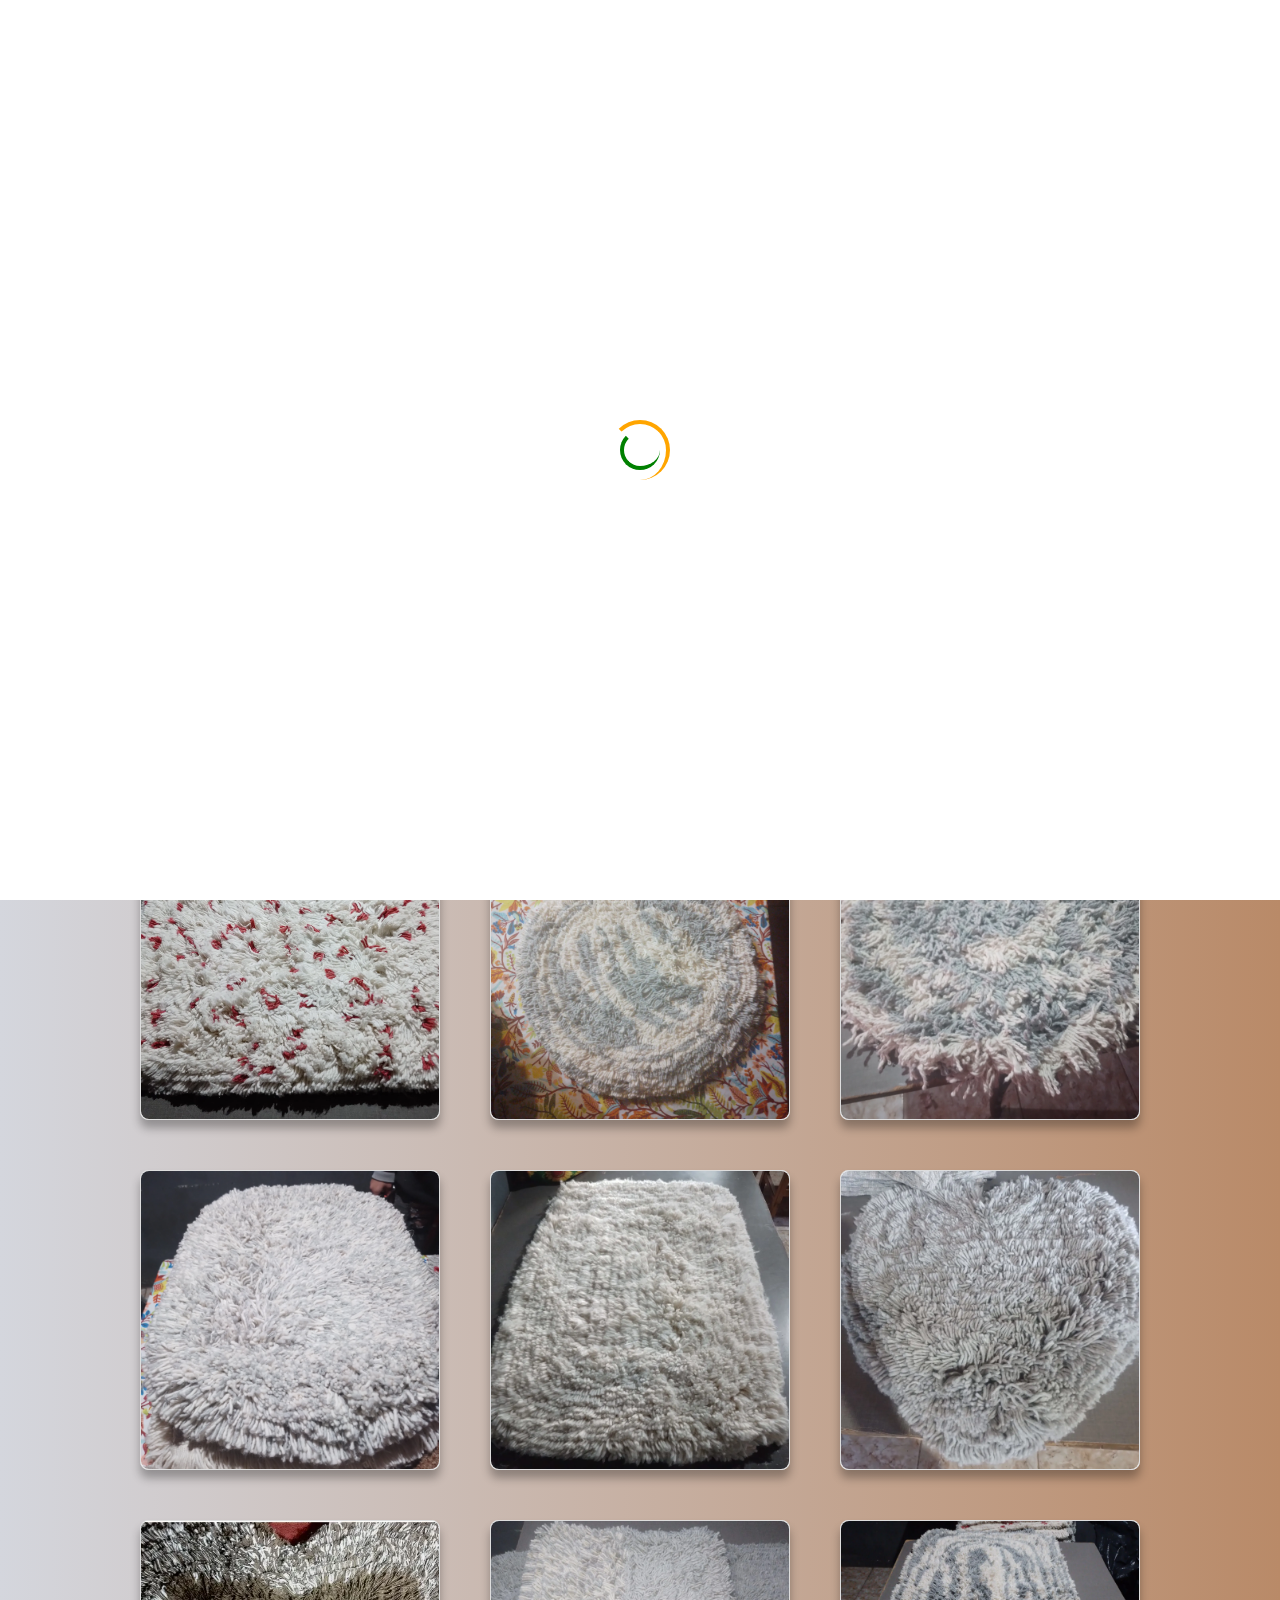
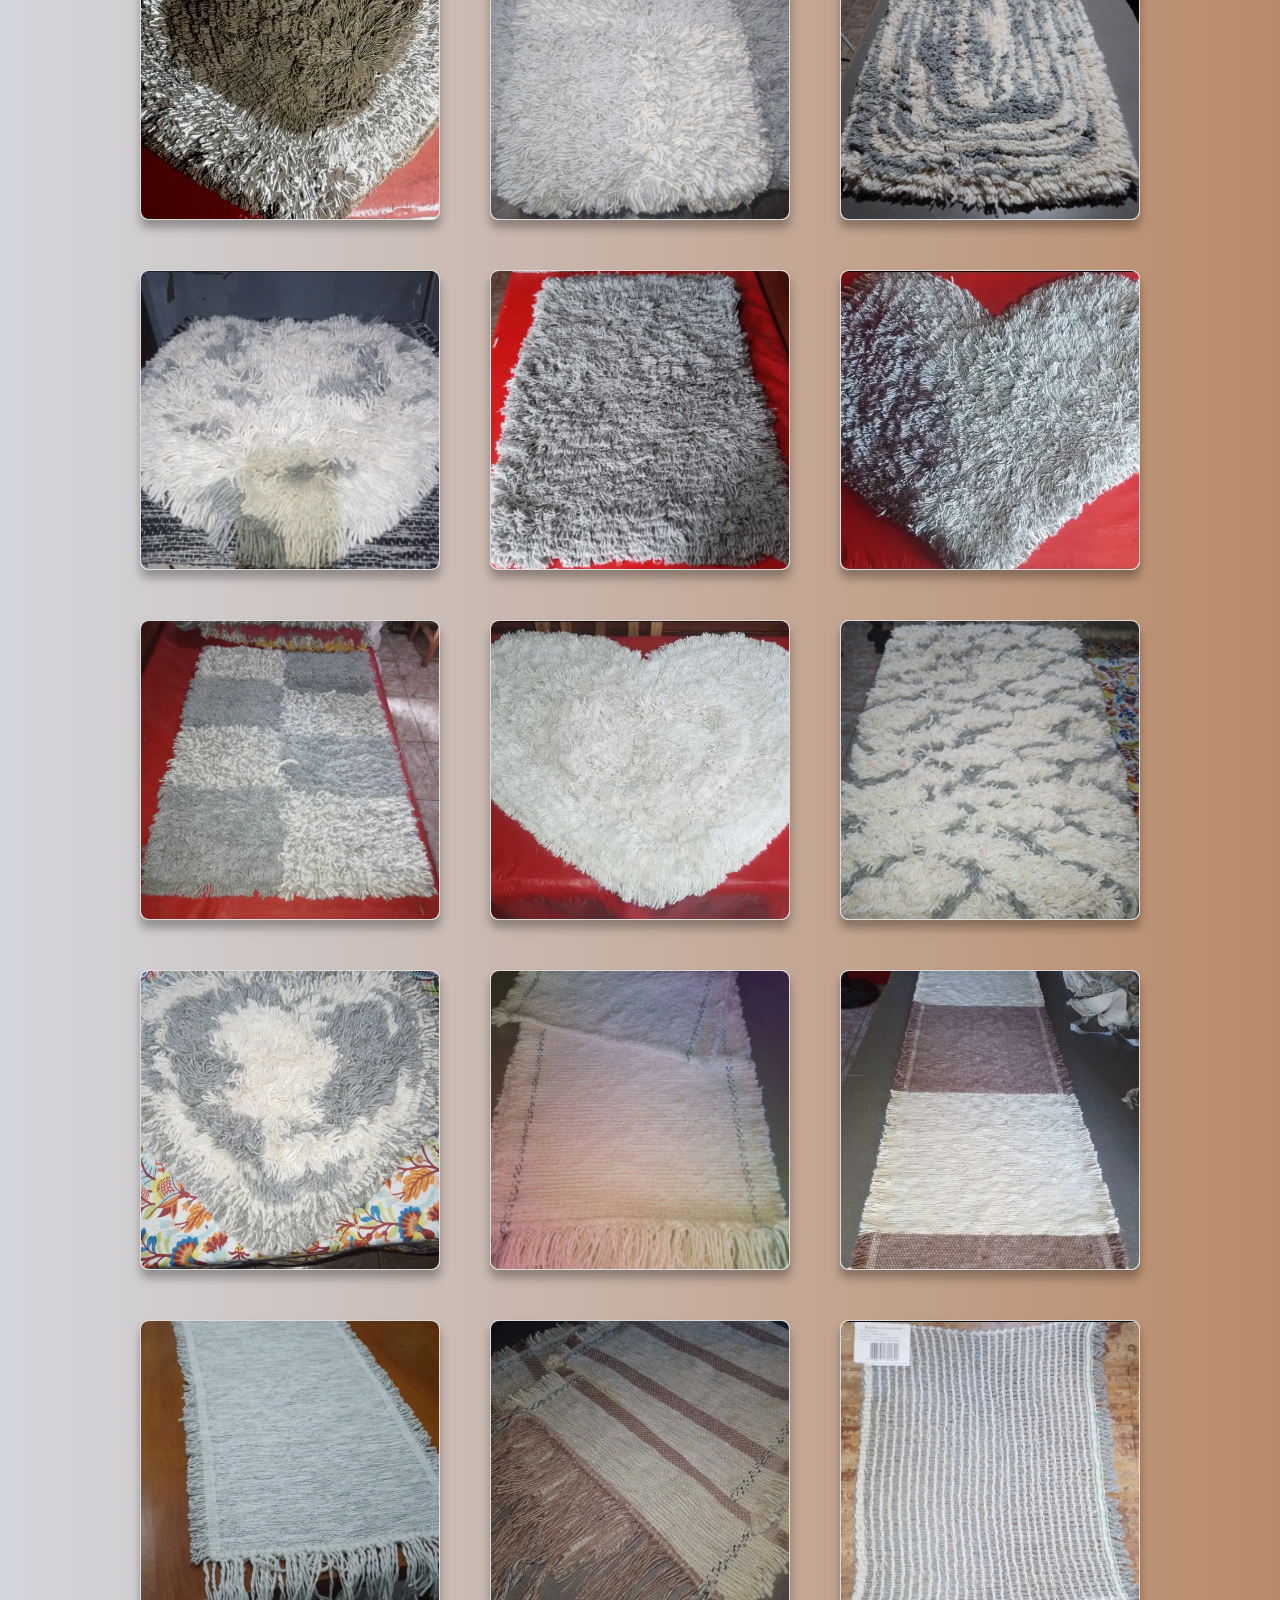
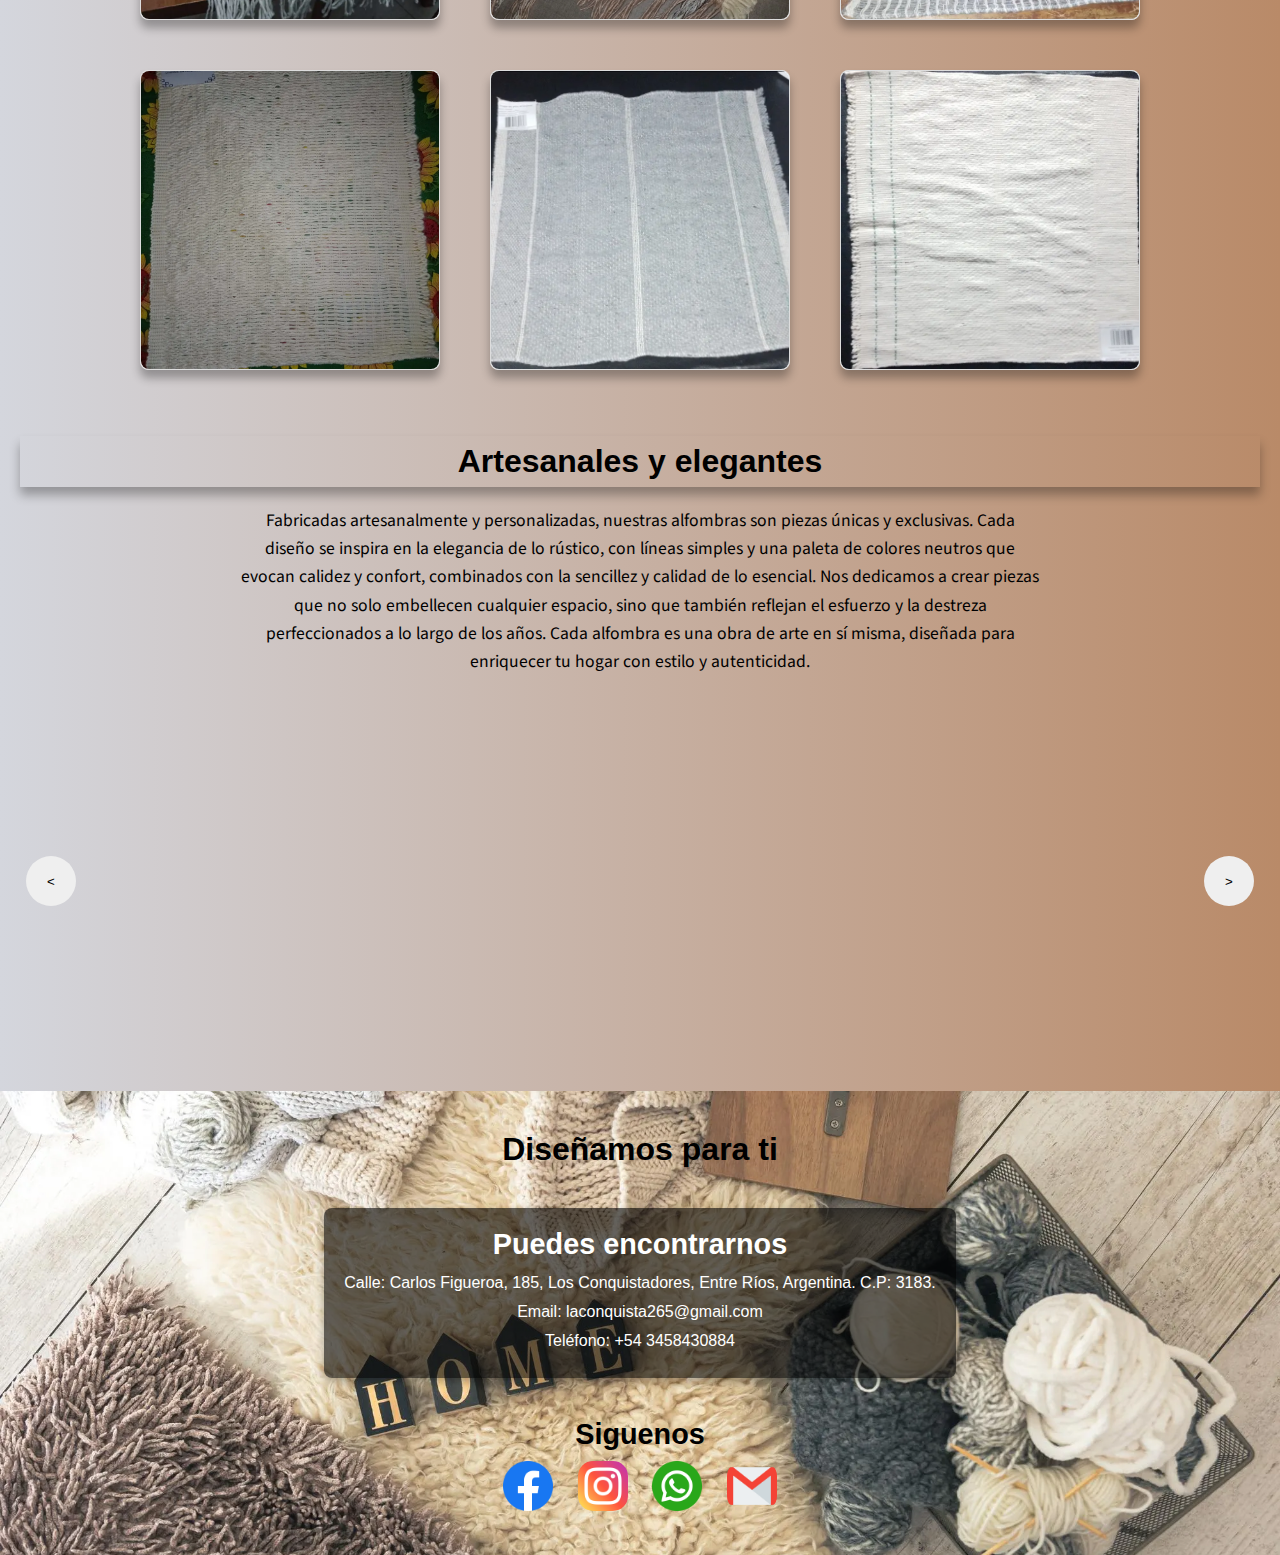
==== commit f247c121: "Update index.html" ====
--- a/index.html
+++ b/index.html
@@ -43,7 +43,7 @@
             </nav>
             <div class="info-header">
                 <h1>LA CONQUISTA</h1>
-                <h3>ALFOMBRAS 100% ALGODON Y MAS</h3>
+                <h3>ALFOMBRAS 100% ALGODÓN Y MÁS</h3>
 
                 <h2>HECHO A MANO PARA TU HOGAR</h2>
                 <a href="#productos"><button>Ver</button></a>
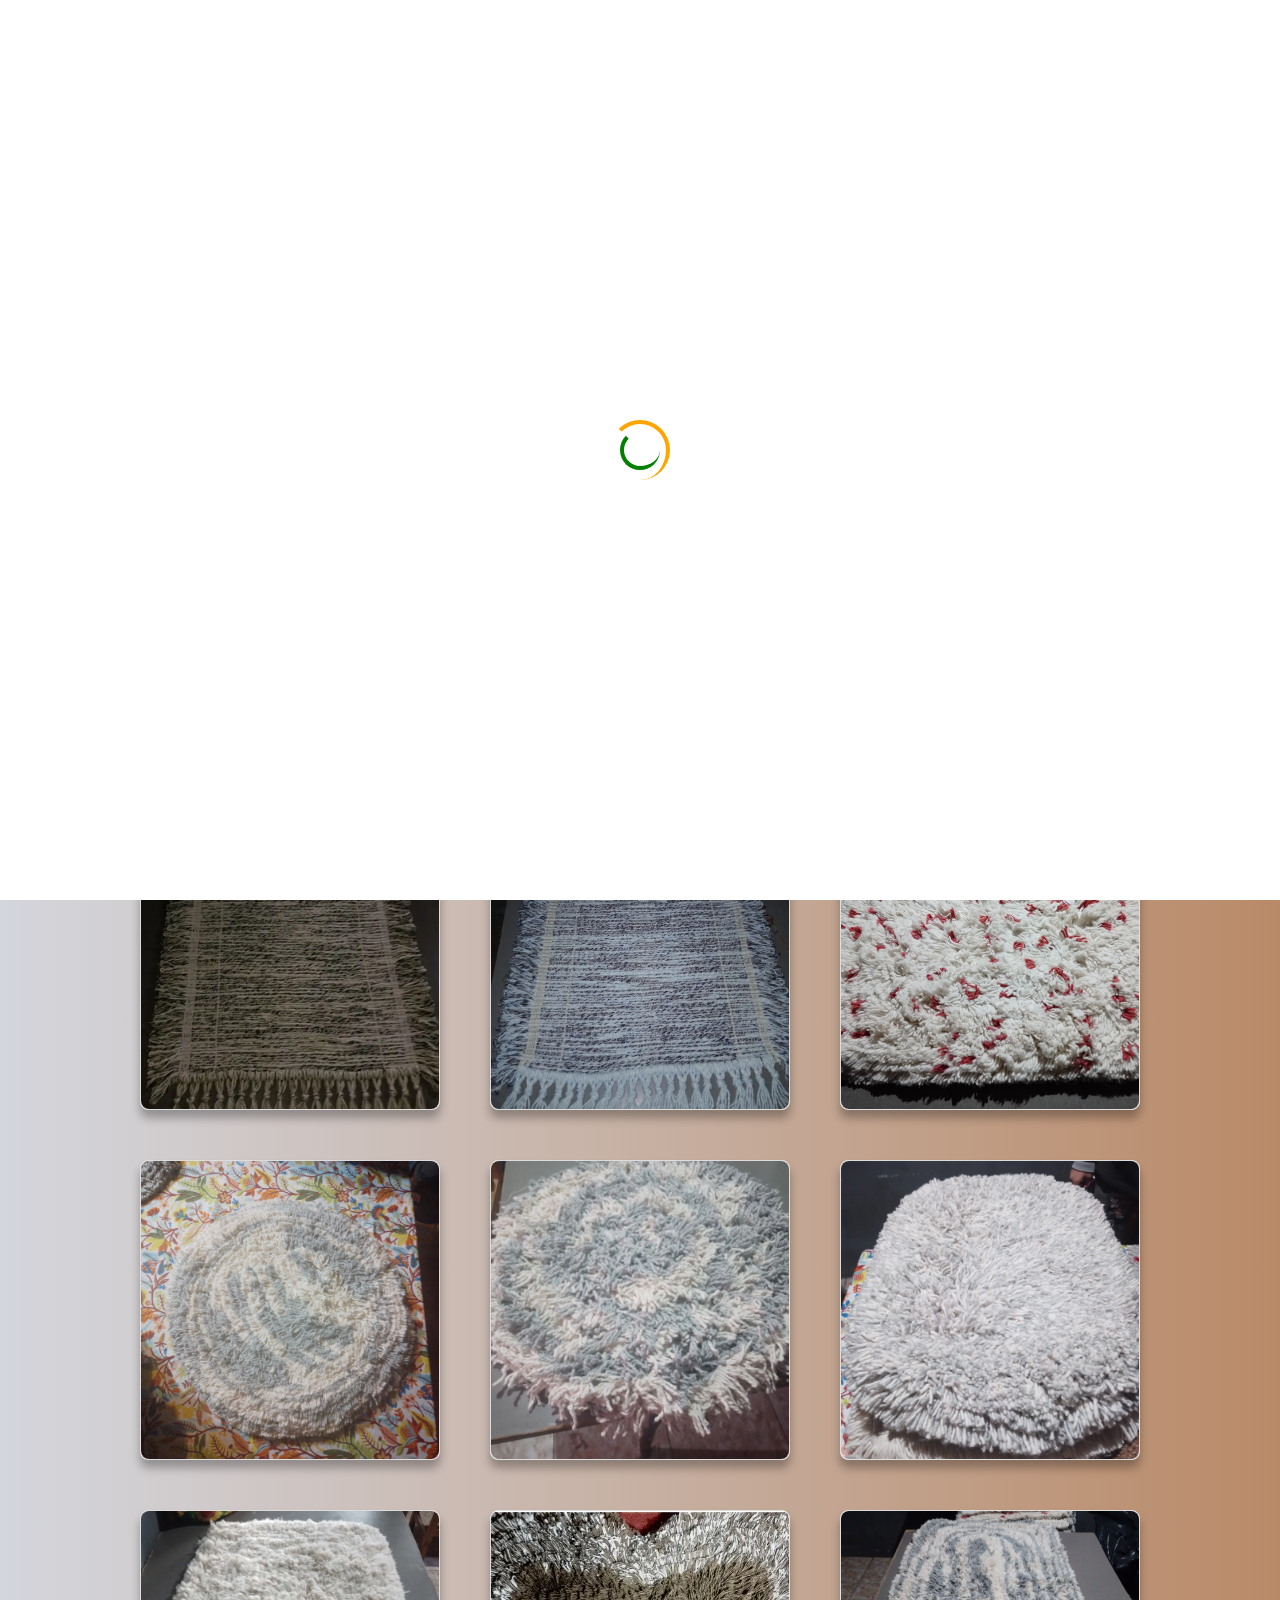
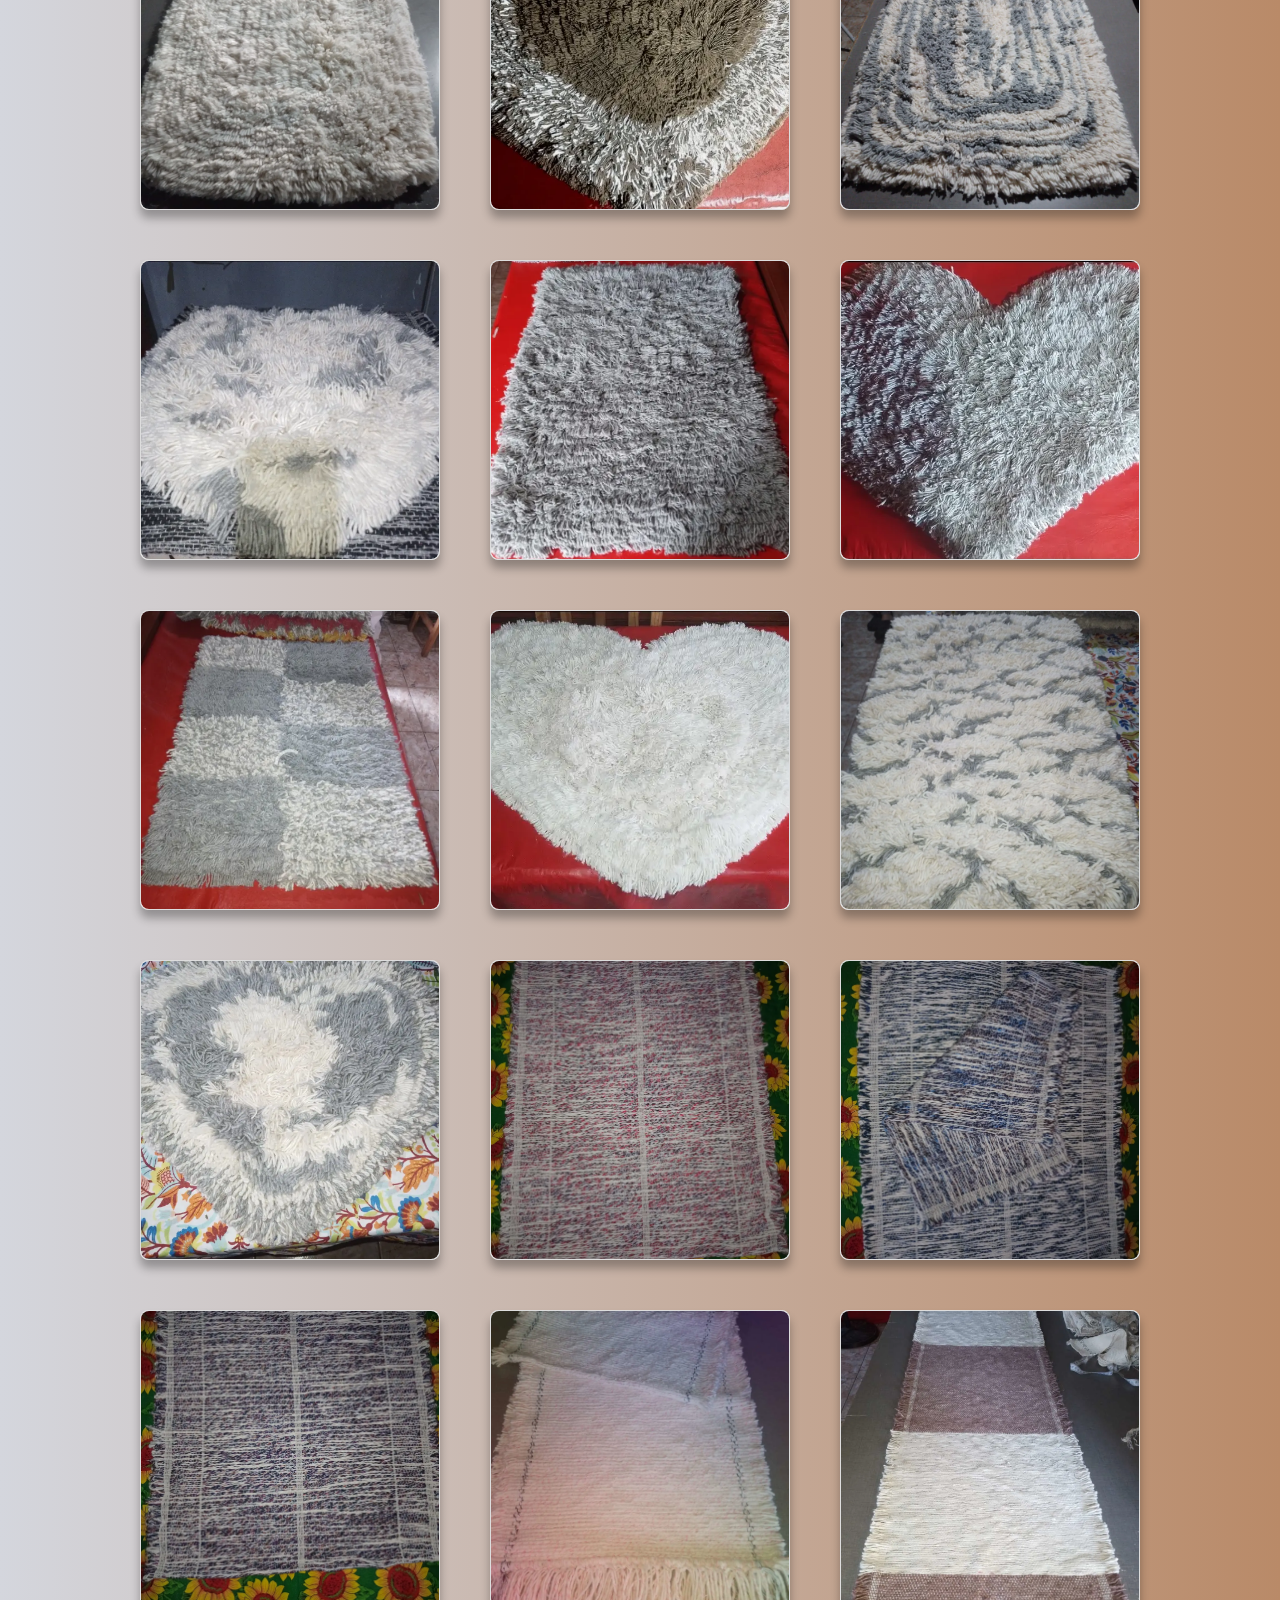
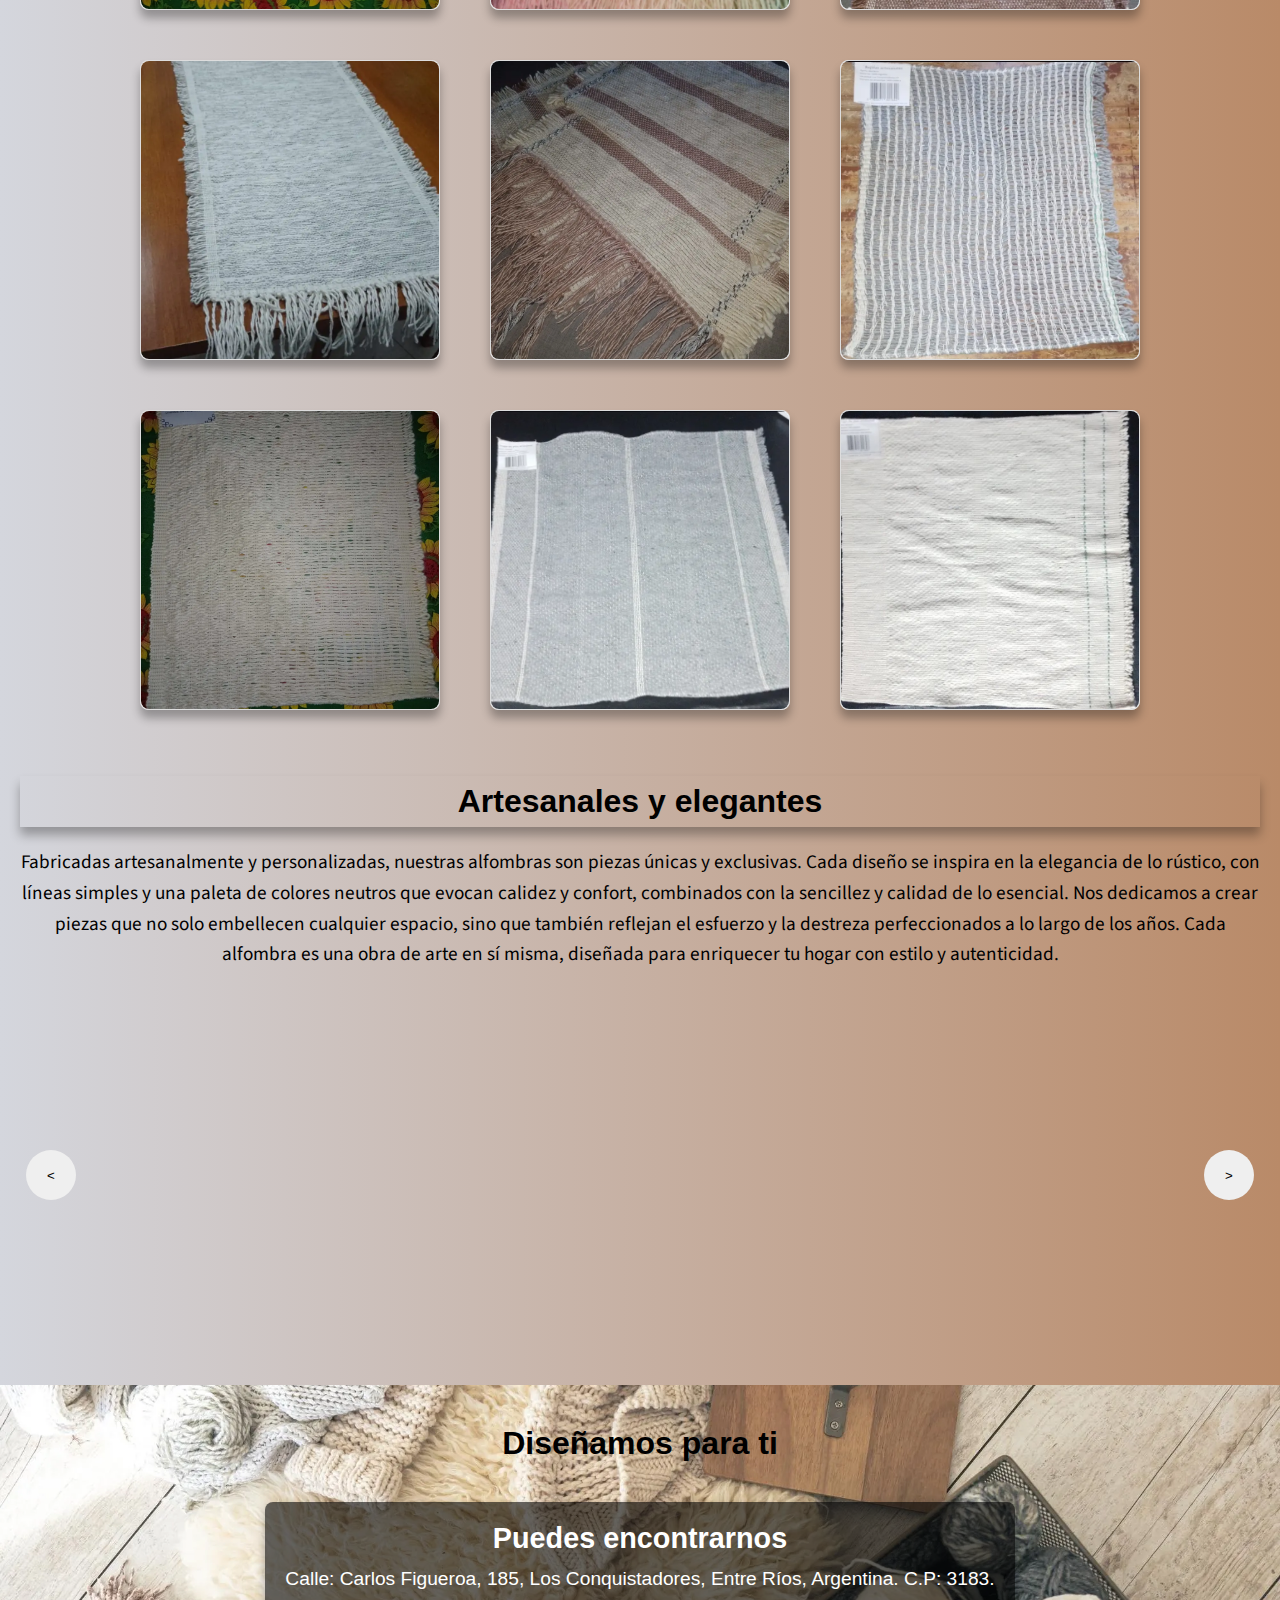
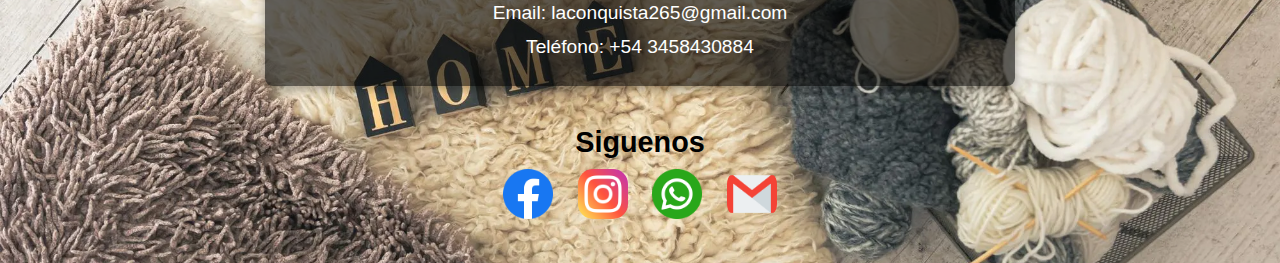
==== commit 576e22fd: "Update index.html" ====
--- a/index.html
+++ b/index.html
@@ -38,7 +38,7 @@
                     <li><a href="#"><span>Inicio</span></a></li>
                     <li><a href="#productos"><span>Producto</span></a></li>
                     <li><a href="#nosotros"><span>Nosotros</span></a></li>
-                    <li><a href="#contacto"><span>Coctacto</span></a></li>
+                    <li><a href="#contacto"><span>Contacto</span></a></li>
                 </ul>
             </nav>
             <div class="info-header">
--- a/asset/css/estilo.css
+++ b/asset/css/estilo.css
@@ -365,6 +365,8 @@
 }
 
 .card-back h2 {
+    text-align: center;
+    align-items: center;
     margin-bottom: 10px;
 }
 
@@ -379,14 +381,13 @@
     justify-content: center;
     margin-bottom: 20px;
     display: flex;
-    gap: 10px;
-    padding: 10px 5px 10px 5px;
+    gap: 5px;
+    padding: 10px;
 }
 
 .filtro {
-    padding: 10px 10px;
+    padding: 5px 5px;
     background-color: var(--color-recuadros);
-    color: rgb(0, 0, 0);
     border-radius: 5px;
     cursor: pointer;
     transition: background-color 0.3s;
@@ -395,6 +396,7 @@
 .filtros button {
     font-family: var(--font-nav);
     font-weight: bold;
+    font-size: 0,9rem;
     color: black;
 }
 
@@ -419,15 +421,19 @@
 }
 
 .sec-nosotros p {
-    max-width: 800px;
+    text-align: center;
     margin: 0 auto 40px auto;
-    font-size: 1.1rem;
+    font-size: 1.2rem;
     color: #000000;
     font-family: var(--font-text);
 
 }
 
-
+@media (max-width: 480px) {
+    .filtro {
+        width: 90px;
+    }
+}
 /* Estilo del carrusel */
 .container {
     display: grid;
@@ -721,9 +727,10 @@
 }
 
 .contacto p {
-    font-size: 1rem;
+    font-size: 1.2rem;
     margin: 5px 0;
     line-height: 1.5;
+
 }
 
 /* Redes Sociales */
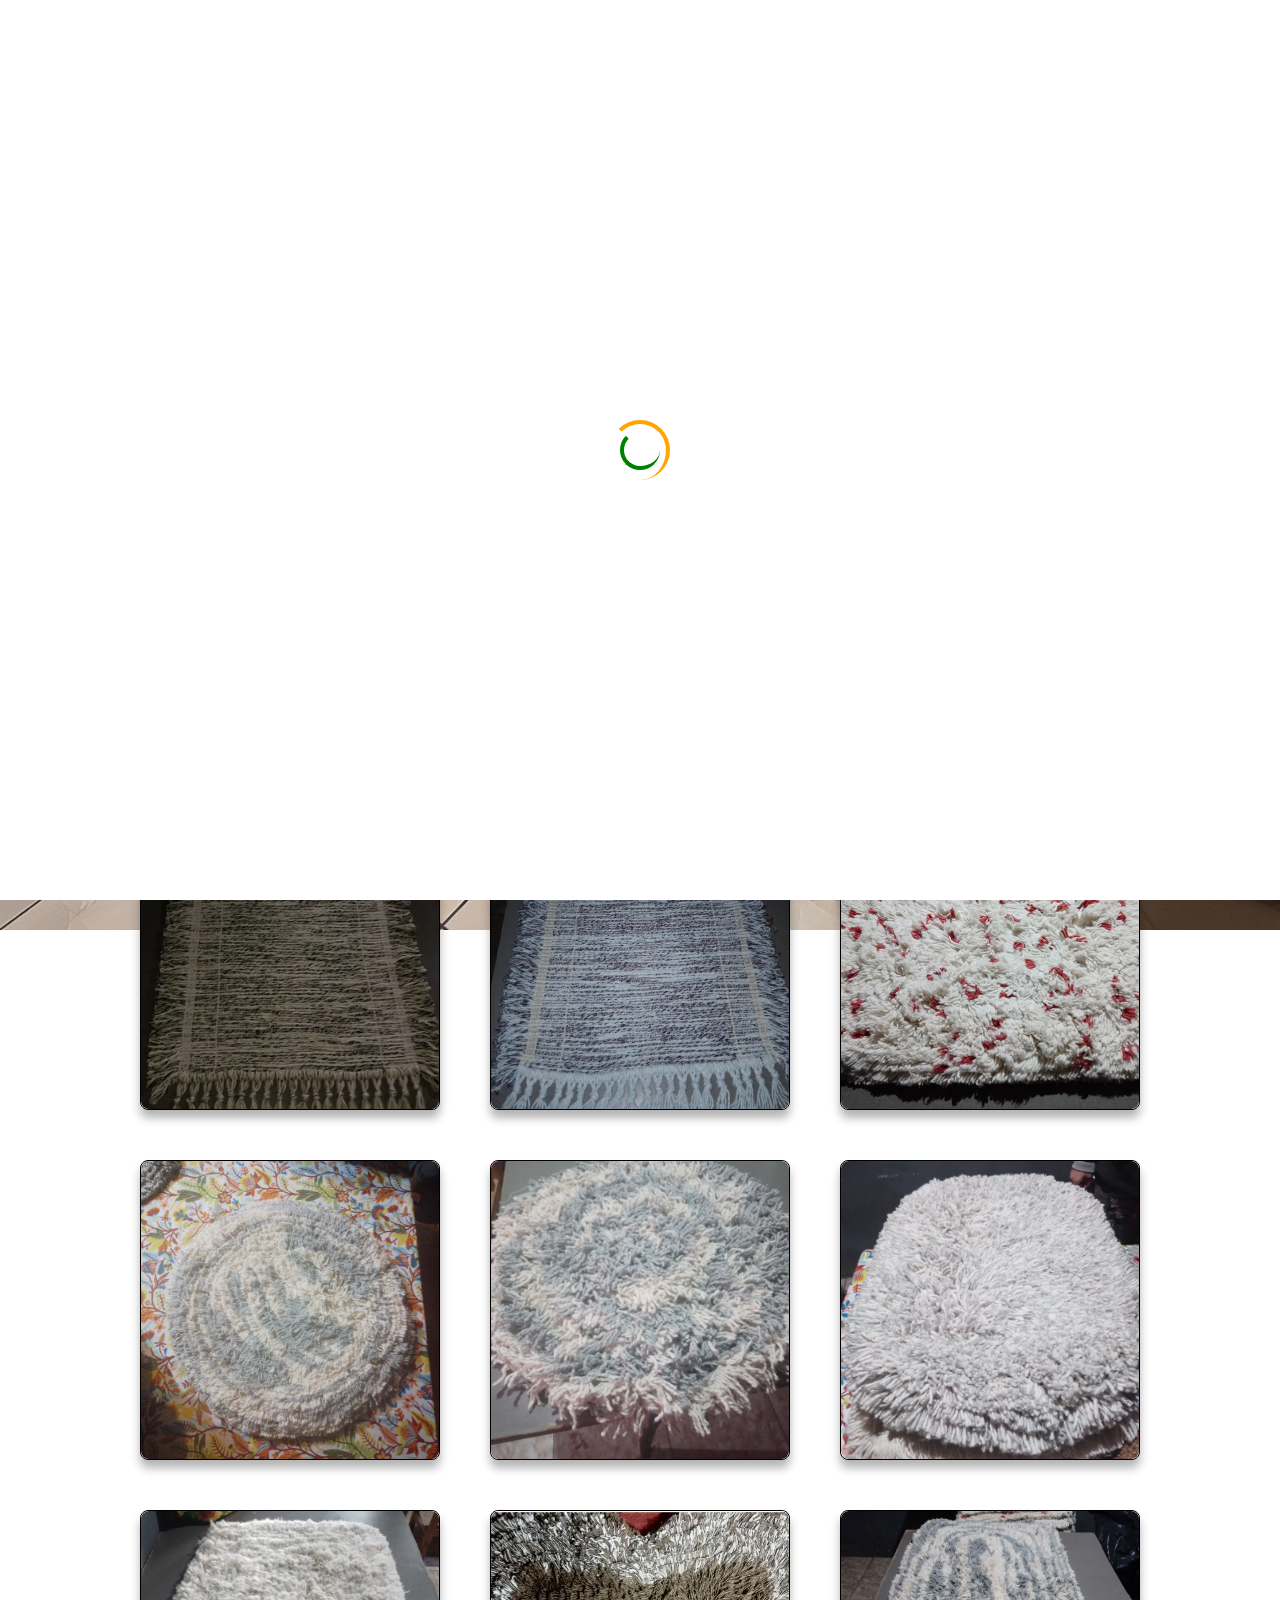
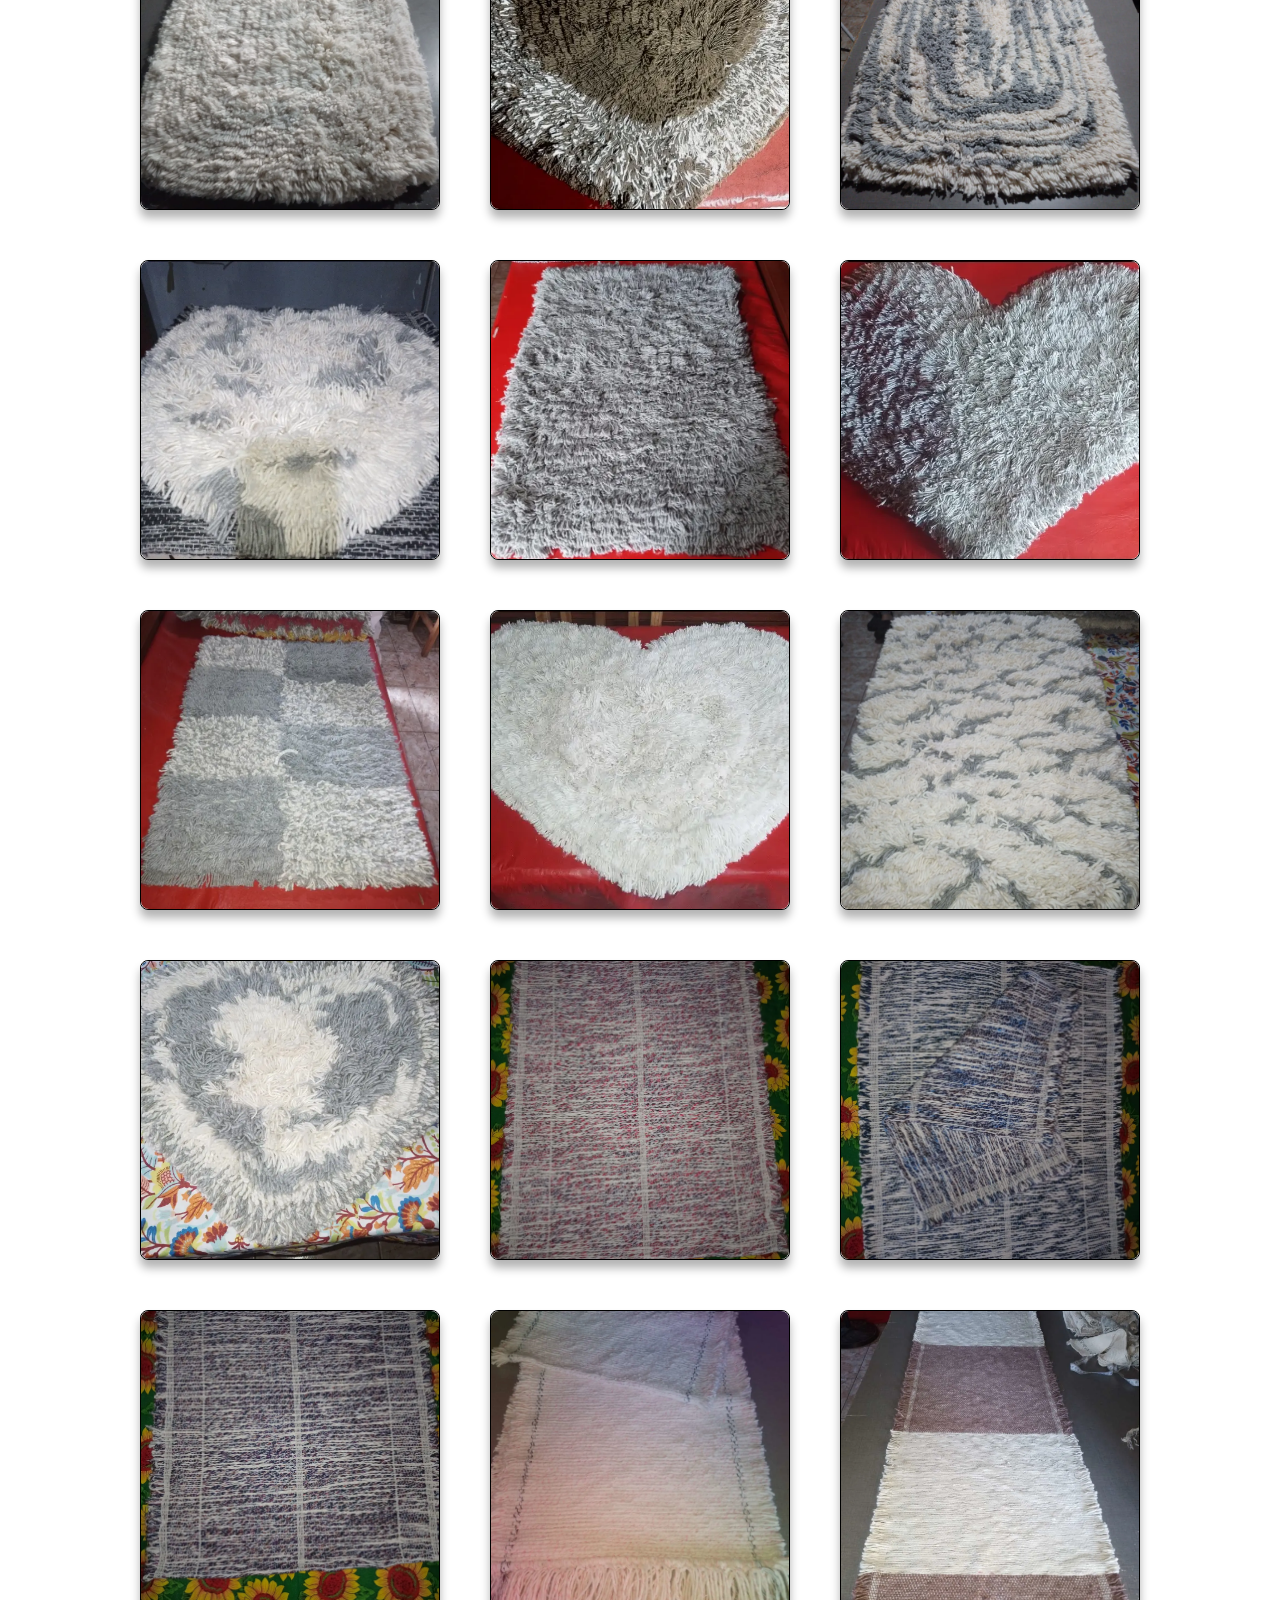
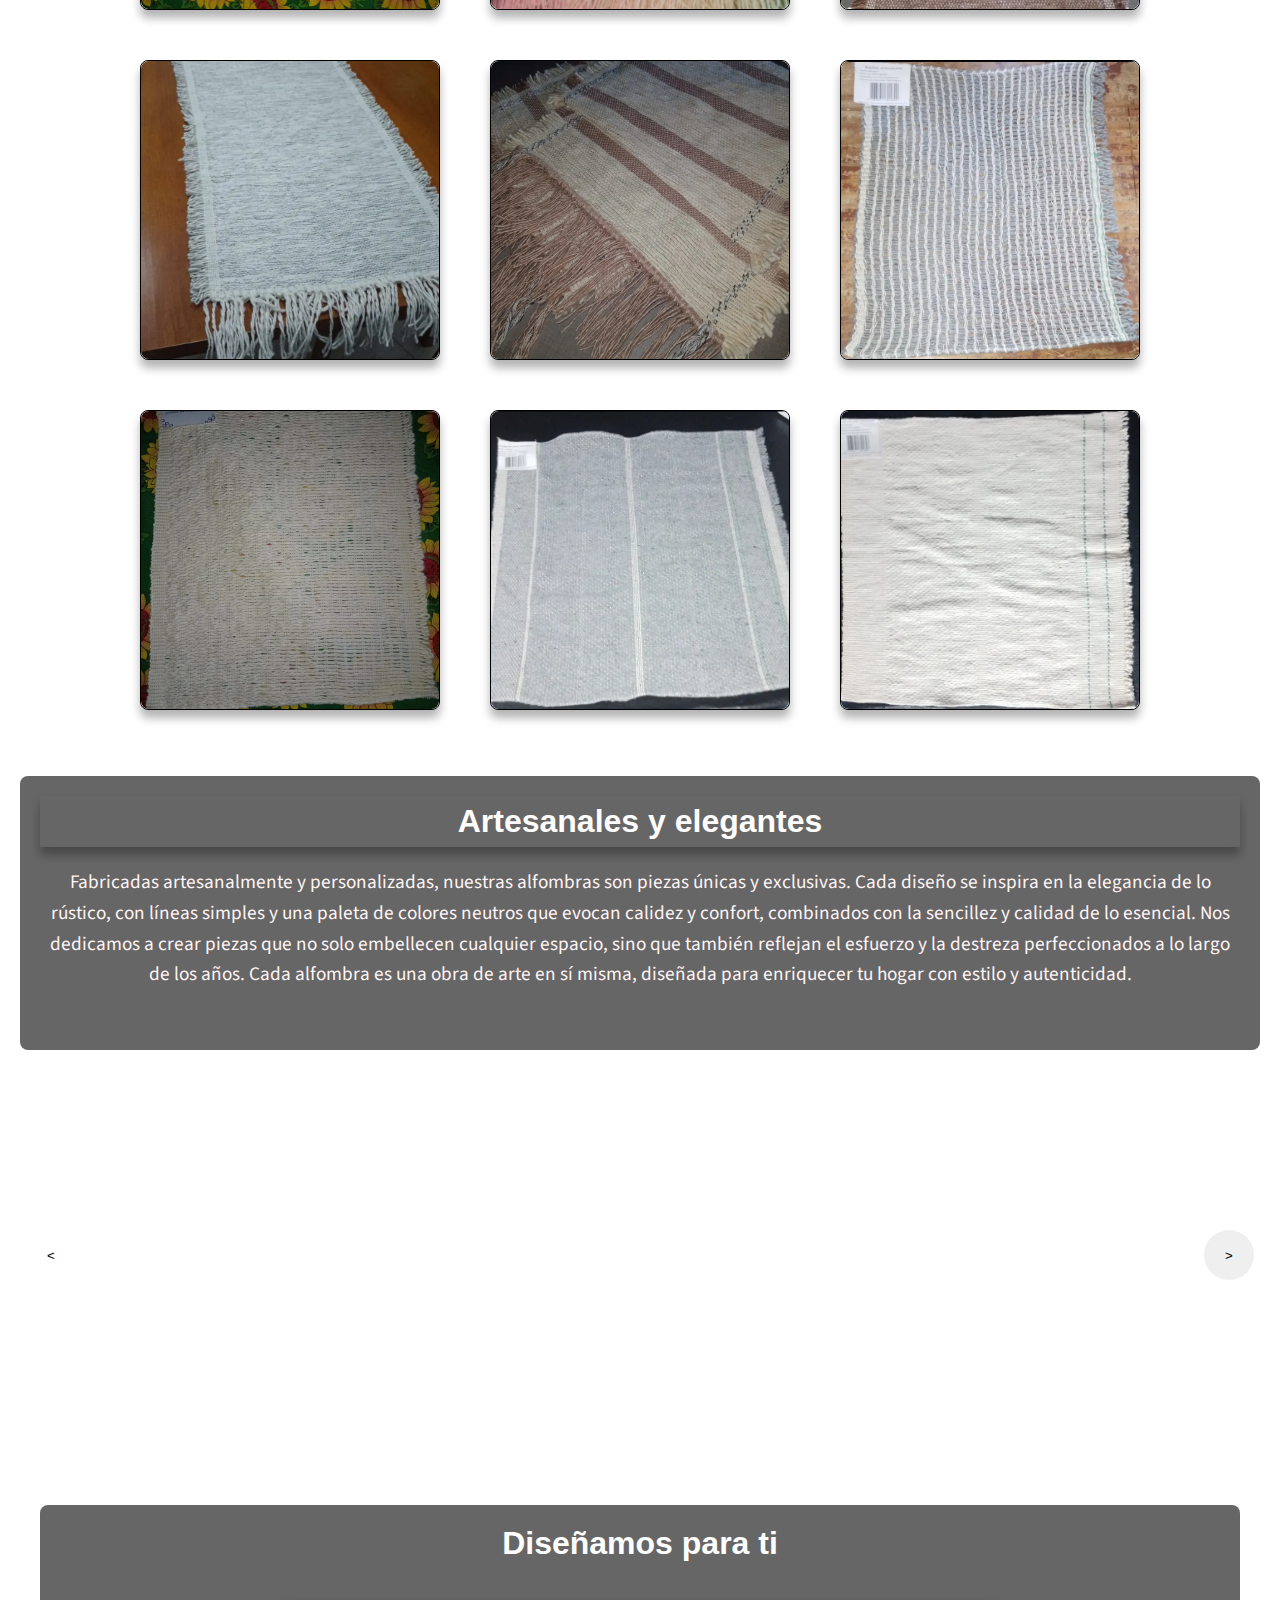
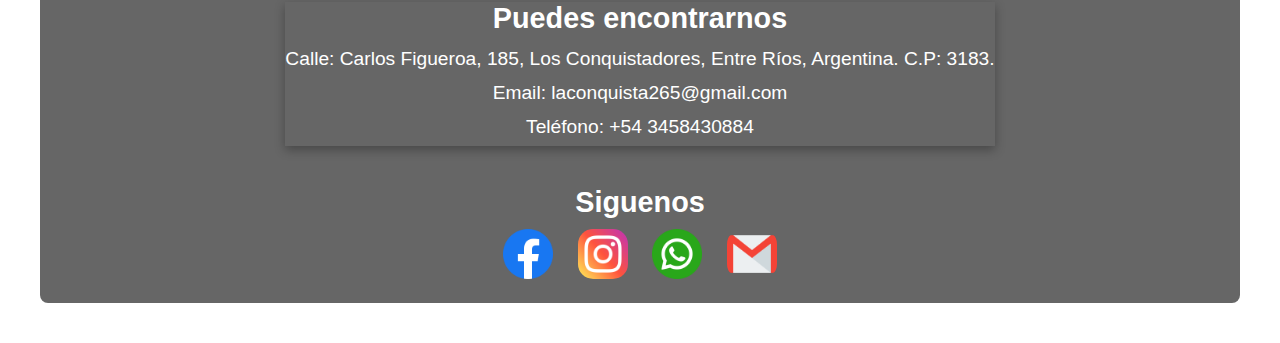
==== commit 4a9f164c: "Add files via upload" ====
--- a/index.html
+++ b/index.html
@@ -37,6 +37,7 @@
                 <ul class="menu">
                     <li><a href="#"><span>Inicio</span></a></li>
                     <li><a href="#productos"><span>Producto</span></a></li>
+                    <li><a href="Pedidos.html"><span>Pedidos</span></a></li>
                     <li><a href="#nosotros"><span>Nosotros</span></a></li>
                     <li><a href="#contacto"><span>Contacto</span></a></li>
                 </ul>
@@ -65,11 +66,13 @@
             </section>
 
             <section class="sec-nosotros" id="nosotros">
-                <h2>Artesanales y elegantes</h2>
-                <p>
-                    Fabricadas artesanalmente y personalizadas, nuestras alfombras son piezas únicas y exclusivas. Cada diseño se inspira en la elegancia de lo rústico, con líneas simples y una paleta de colores neutros que evocan calidez y confort, combinados con la sencillez y calidad de lo esencial.
-                    Nos dedicamos a crear piezas que no solo embellecen cualquier espacio, sino que también reflejan el esfuerzo y la destreza perfeccionados a lo largo de los años. Cada alfombra es una obra de arte en sí misma, diseñada para enriquecer tu hogar con estilo y autenticidad.
-                </p>
+                <div class="info-nosotros">
+                    <h2>Artesanales y elegantes</h2>
+                    <p>
+                        Fabricadas artesanalmente y personalizadas, nuestras alfombras son piezas únicas y exclusivas. Cada diseño se inspira en la elegancia de lo rústico, con líneas simples y una paleta de colores neutros que evocan calidez y confort, combinados con la sencillez y calidad de lo esencial.
+                        Nos dedicamos a crear piezas que no solo embellecen cualquier espacio, sino que también reflejan el esfuerzo y la destreza perfeccionados a lo largo de los años. Cada alfombra es una obra de arte en sí misma, diseñada para enriquecer tu hogar con estilo y autenticidad.
+                    </p>
+                </div>
                 <div class="container">
                     <div class="carousel">
                         <div class="tarjeta a">
@@ -123,7 +126,7 @@
         </div>
     </footer>
 </body>
-<script src="/asset/js/index.js"></script>
+<script src="/asset/js/index.js" ></script>
 <script src="/asset/js/carrusel.js"></script>
 <script src="/asset/js/pantallaDeCarga.js"></script>
 </html>
--- a/asset/css/estilo.css
+++ b/asset/css/estilo.css
@@ -3,7 +3,7 @@
 :root {
     --color-recuadros: #cdac79;
     --color-recuadro-contacto: #D5D7DE;
-    --color-recuadro-nav: #fcf8f5;
+    --color-recuadro-nav: #fcf8f5c4;
     --font-title: 'PT Serif', serif;
     --font-subtitle: 'HK Grotesk', sans-serif;
     --font-text: 'Source Sans Pro', sans-serif;
@@ -22,13 +22,12 @@
 body {
     display: grid;
     grid-template-rows: auto 1fr auto;
-    
+    background: url('/asset/media/fondo.jpg') no-repeat center/cover;
+    background-attachment: fixed;
 }
 
 
 main {
-
-    background: linear-gradient(to right, #D4D6DD, #b98a68);
     justify-content: center;
     display: flex;
     overflow: hidden;
@@ -105,9 +104,6 @@
 /* Estilo del Header */
 .header-container {
     position: relative;
-    background: url('/asset/media/headerFondo.webp') center;
-    background-size: cover;
-    background-position: center;
     height: 80vh;
     display: flex;
     flex-direction: column;
@@ -118,7 +114,7 @@
 .logo {
     position: absolute;
     top: 50px;
-    left: 10px;
+    left: 50px;
 }
 
 .logo img {
@@ -135,17 +131,16 @@
     display: flex;
     justify-content: space-around;
     align-items: center;
+    padding: 10px 20px;
     background: var(--color-recuadro-nav);
-    padding: 10px 20px;
     border-radius: 0%;
-    box-shadow: 0 4px 6px rgba(0, 0, 0, 0.1);
     transition: all 0.3s ease-in-out;
 }
 
 .nav-menu .menu {
     list-style: none;
     display: flex;
-    gap: 25px;
+    gap: 10px;
     margin: 0;
     padding: 0;
 }
@@ -174,7 +169,6 @@
     left: 0;
     right: 0;
     height: 2px;
-    background-color: #000000;
     transform: scaleX(0);
     transition: transform 0.5s ease;
 }
@@ -205,11 +199,14 @@
     top: 40%;
     left: 50%;
     transform: translate(-50%, -50%);
-    color: black;
+    color: rgb(255, 255, 255);
     text-align: center;
     text-shadow: 2px 2px 4px rgba(0, 0, 0, 0.7);
     z-index: 1;
-
+} 
+
+.info-header button{
+    cursor: pointer;
 }
 
 .info-header h1 {
@@ -240,7 +237,7 @@
     border-radius: 5px;
 }
 
-button {
+.filtro {
     z-index: 1;
     position: relative;
     padding: 0.5em 1em;
@@ -249,7 +246,7 @@
     transition: color 0.4s ease-in-out;
 }
 
-button::before {
+.filtro::before {
     content: '';
     z-index: -1;
     position: absolute;
@@ -264,12 +261,12 @@
     transition: transform 0.45s ease-in-out;
 }
 
-button:hover {
+.filtro:hover {
     cursor: pointer;
     color: #161616;
 }
 
-button:hover::before {
+.filtro:hover::before {
     transform: translate3d(50%, 50%, 0) scale3d(15, 15, 15);
 }
 
@@ -277,7 +274,7 @@
     .nav-menu {
         flex-wrap: wrap;
         justify-content: center;
-        padding: 10px;
+        padding: 5px;
     }
 
     .nav-menu a {
@@ -288,6 +285,11 @@
     .logo img {
         width: 70px;
         height: 70px;
+    }
+    .logo {
+        position: absolute;
+        top: 35px;
+        left: 35px;
     }
 }
 
@@ -328,9 +330,10 @@
     width: 100%;
     height: 100%;
     backface-visibility: hidden;
-    border: 1px solid #ddd;
+    border: 1px solid #000000;
     border-radius: 8px;
     box-shadow: 0 8px 10px rgba(0, 0, 0, 0.3);
+    background-color: #ffffffa1;
 }
 
 .card-front {
@@ -412,11 +415,17 @@
     line-height: 1.6;
 }
 
+.info-nosotros{
+    background-color: rgba(0, 0, 0, 0.6);
+    padding: 20px;
+    border-radius: 8px;
+}
+
 .sec-nosotros h2 {
     font-size: 2rem;
     font-weight: bold;
     margin-bottom: 20px;
-    color: #000000;
+    color: #fffdfd;
     box-shadow: 0 8px 10px rgba(0, 0, 0, 0.301);
 }
 
@@ -424,7 +433,7 @@
     text-align: center;
     margin: 0 auto 40px auto;
     font-size: 1.2rem;
-    color: #000000;
+    color: #fff4f4;
     font-family: var(--font-text);
 
 }
@@ -453,10 +462,12 @@
     border-radius: 50%;
     border: none;
     cursor: pointer;
+    color: #000000;
+    background-color: #ffffff;
 }
 
 .prev::before {
-    background-color: #f5d8b267;
+    color: #000000;
 }
 
 .next {
@@ -466,10 +477,11 @@
     border-radius: 50%;
     border: none;
     cursor: pointer;
+    color: #000000;
 }
 
 .next::before {
-    background-color: #f5d8b267;
+    color: #000000;
 }
 
 .carousel {
@@ -684,10 +696,8 @@
 }
 
 /* Estilo del Footer */
-footer {
-    background: url('/asset/media/fondoFooter.webp') no-repeat center center;
-    background-size: cover;
-    color: #000000;
+footer {    
+    color: #ffffff;
     font-family: 'Arial', sans-serif;
     padding: 40px 20px;
 }
@@ -701,6 +711,9 @@
     text-align: center;
     max-width: 1200px;
     margin: 0 auto;
+    background-color: rgba(0, 0, 0, 0.6);
+    padding: 20px;
+    border-radius: 8px;
 }
 
 /* Título Principal */
@@ -711,9 +724,6 @@
 
 /* Sección de Contacto */
 .contacto {
-    background-color: rgba(0, 0, 0, 0.6);
-    padding: 20px;
-    border-radius: 8px;
     max-width: 800px;
     margin: 0 auto;
     text-align: center;
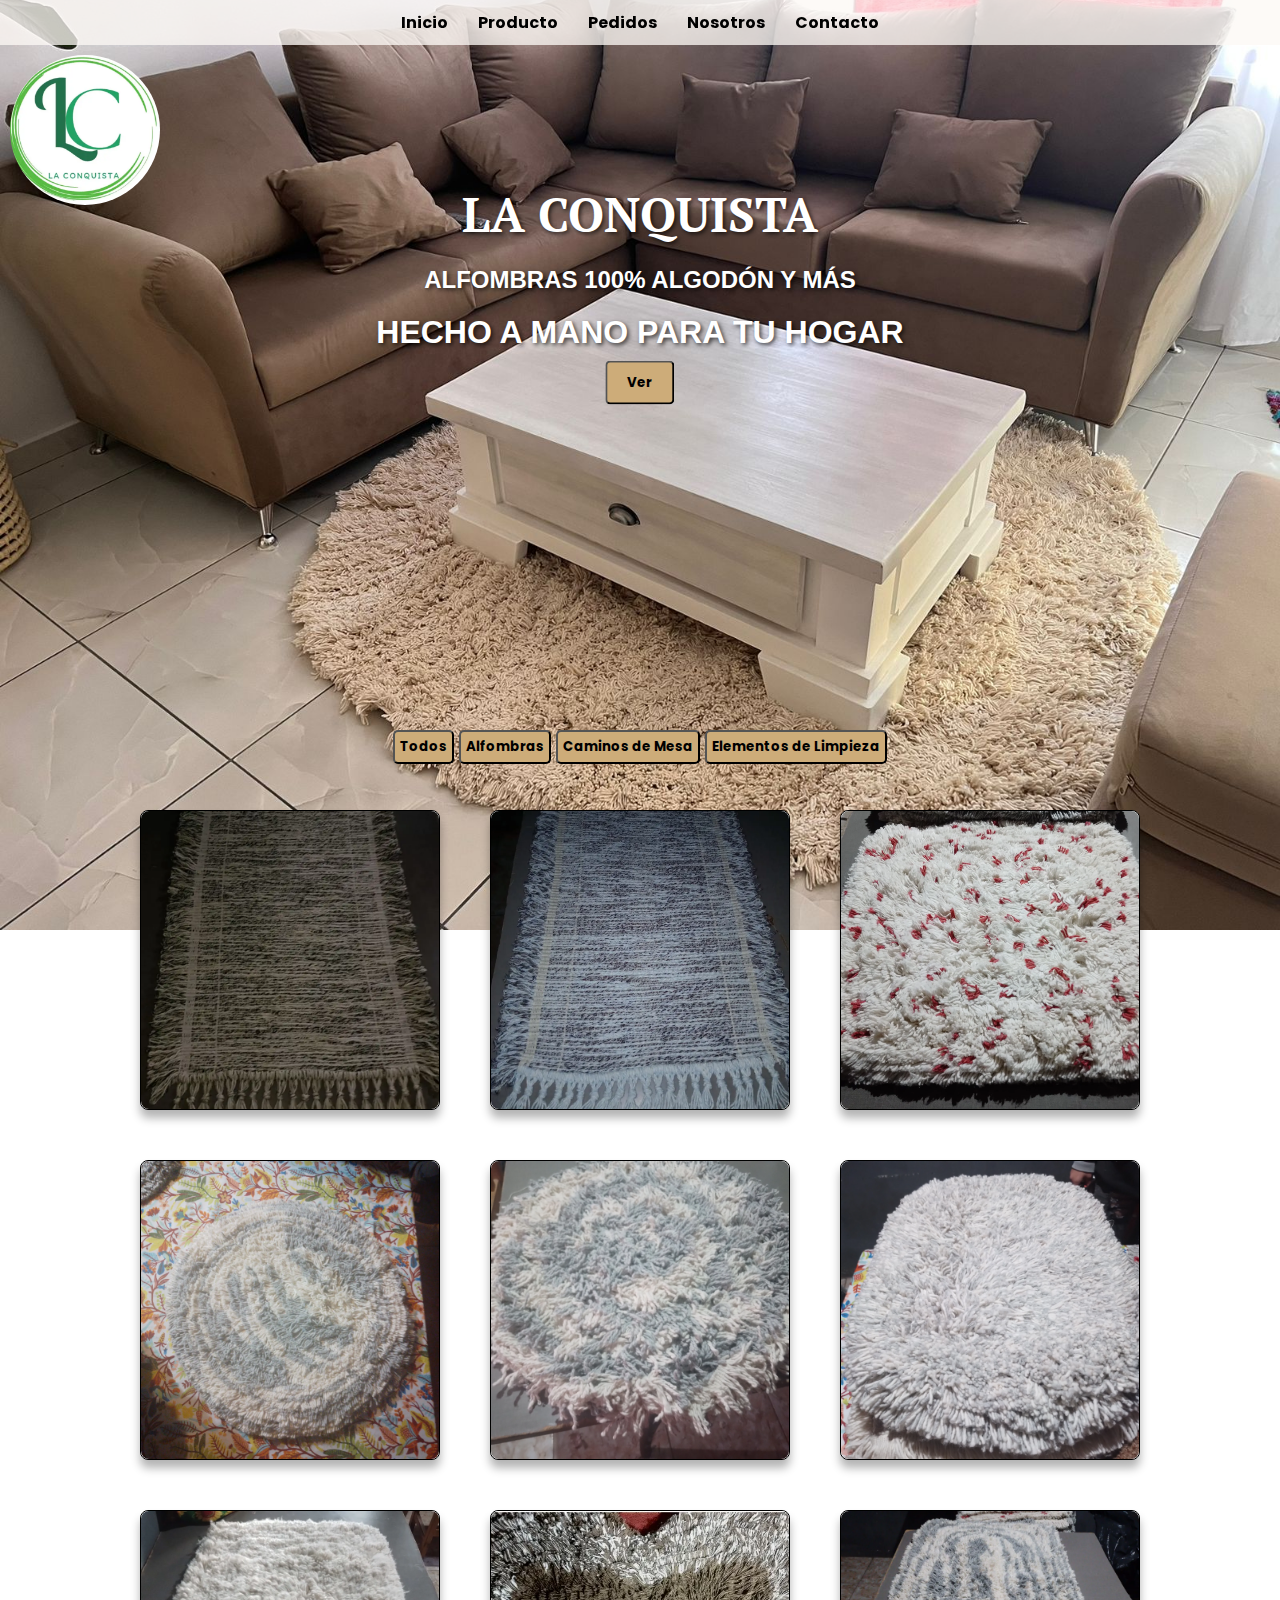
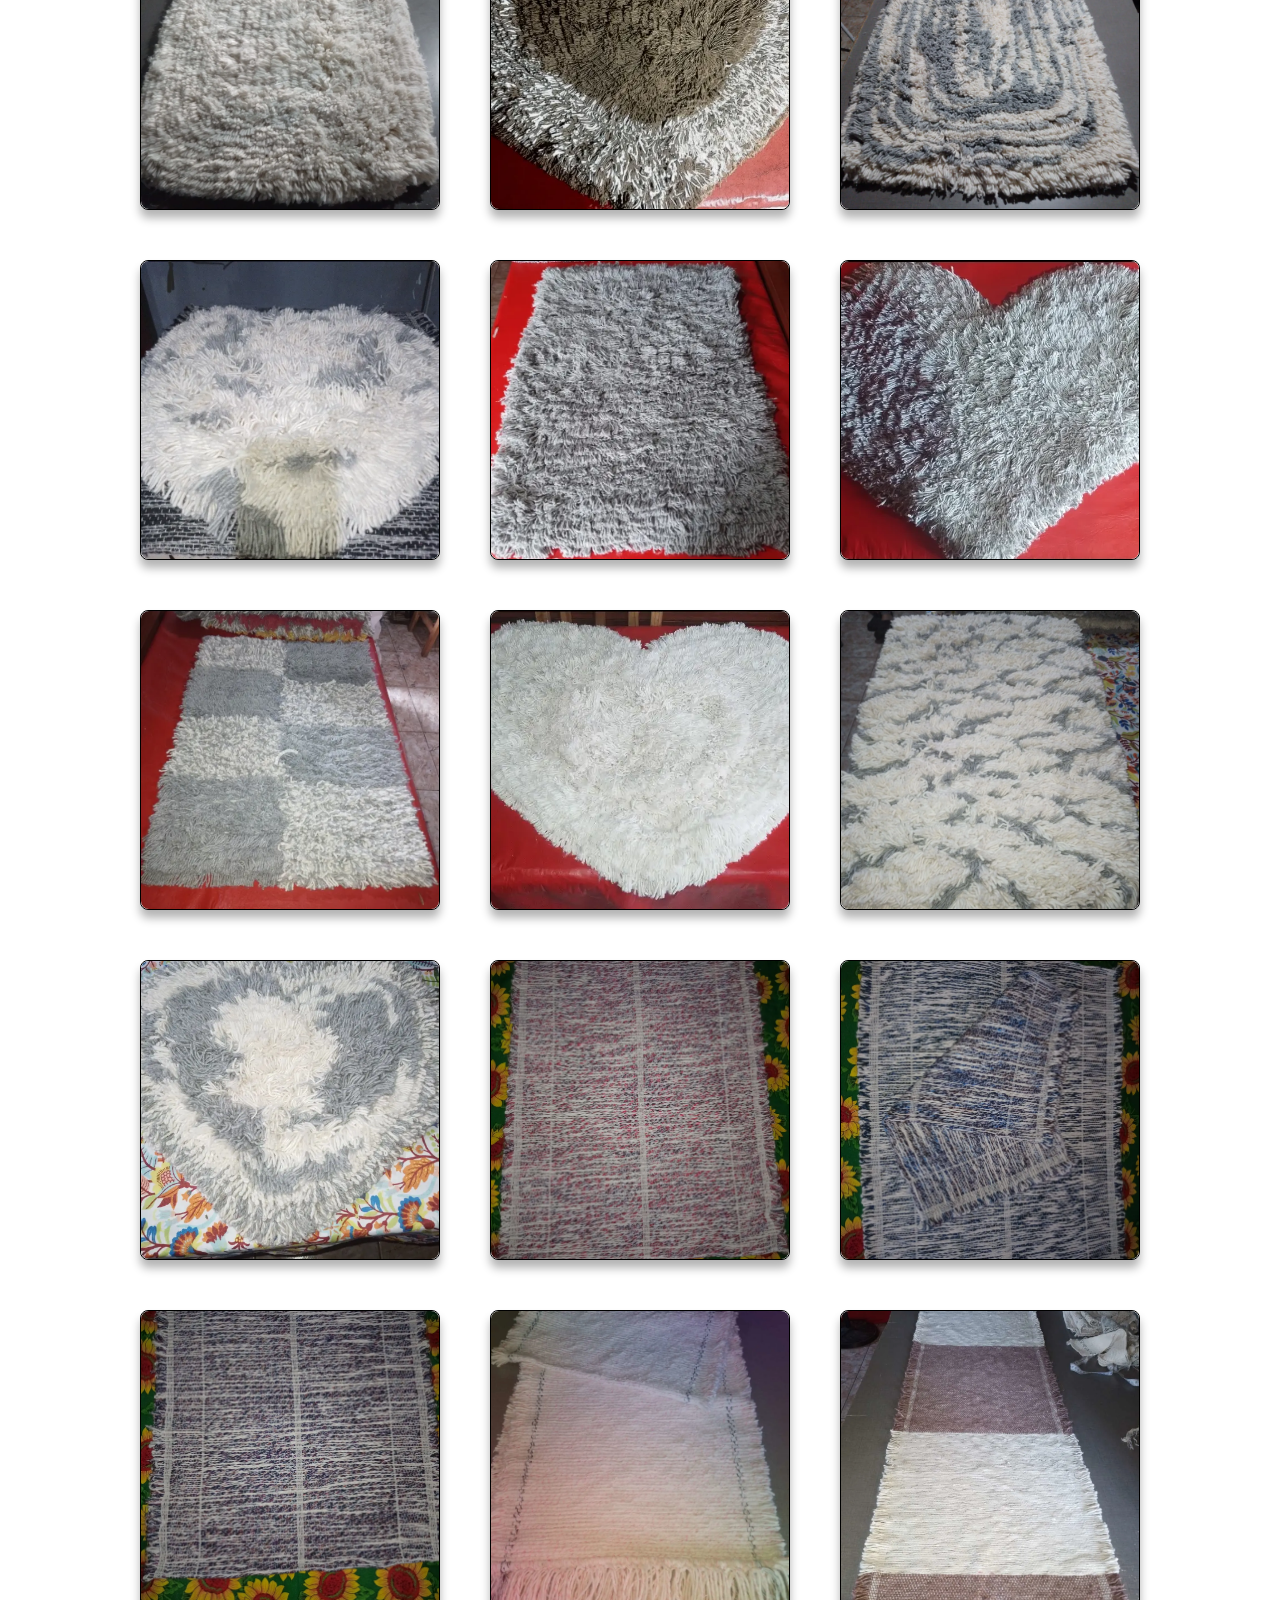
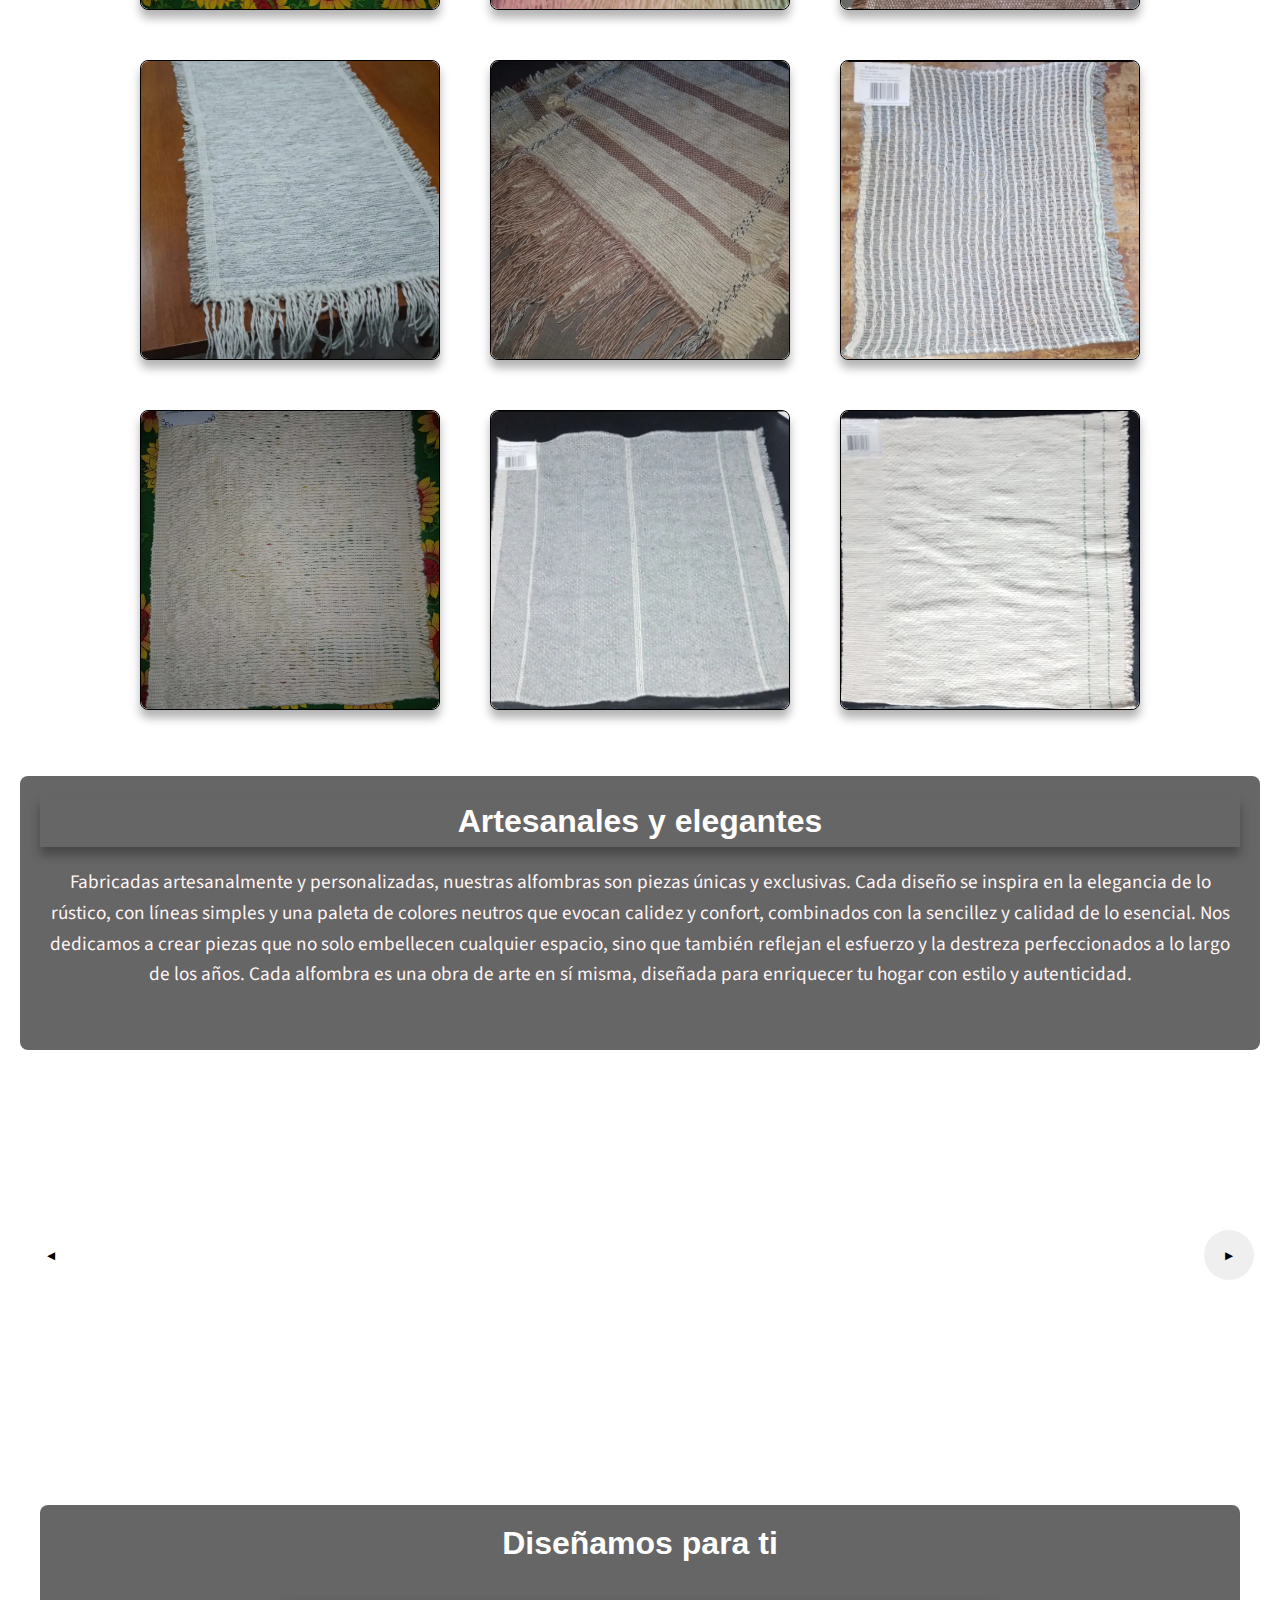
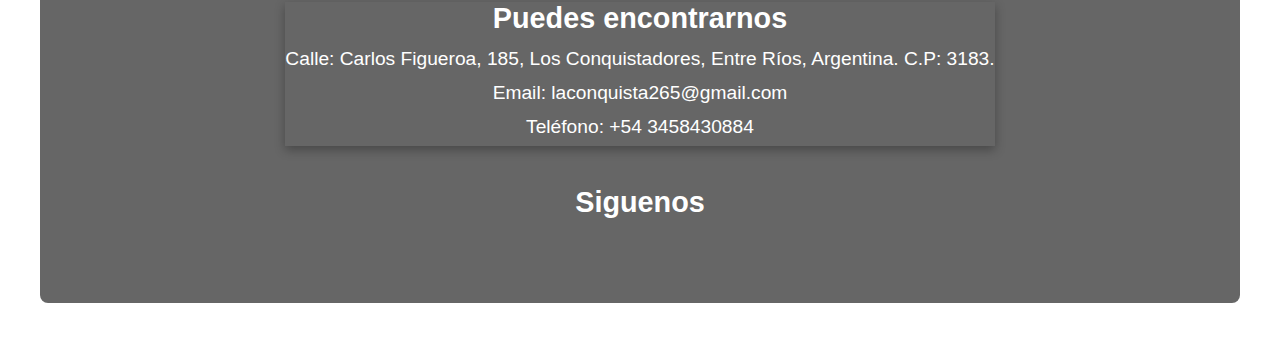
==== commit 9a51ca61: "Update index.html" ====
--- a/index.html
+++ b/index.html
@@ -1,16 +1,20 @@
 <!DOCTYPE html>
 <html lang="es">
+
 <head>
     <meta charset="UTF-8">
     <meta name="viewport" content="width=device-width, initial-scale=1.0">
     <!-- Metaetiquetas de SEO -->
-    <meta name="description" content="La Conquista Textil - Alfombras hechas a mano en 100% algodón. Descubre diseños exclusivos que combinan tradición y elegancia para transformar tu hogar. Visita nuestro catálogo online desde Entre Ríos, Argentina.">
-    <meta name="keywords" content="laconquistatextil, alfombras artesanales, caminos de mesa, trapos de piso, decoración artesanal, alfombras Entre Ríos, diseño textil artesanal, La Conquista Argentina">
+    <meta name="description"
+        content="La Conquista Textil - Alfombras hechas a mano en 100% algodón. Descubre diseños exclusivos que combinan tradición y elegancia para transformar tu hogar. Visita nuestro catálogo online desde Entre Ríos, Argentina.">
+    <meta name="keywords"
+        content="laconquistatextil, alfombras artesanales, caminos de mesa, trapos de piso, decoración artesanal, alfombras Entre Ríos, diseño textil artesanal, La Conquista Argentina">
     <meta name="author" content="La Conquista Textil - Artesanías en Entre Ríos">
     <meta name="robots" content="index, follow">
     <!-- Open Graph para redes sociales -->
     <meta property="og:title" content="La Conquista Textil - Alfombras Artesanales y Decoración Exclusiva">
-    <meta property="og:description" content="Catálogo de alfombras hechas a mano con 100% algodón. Diseños exclusivos para embellecer tu hogar. Artesanías desde Entre Ríos, Argentina.">
+    <meta property="og:description"
+        content="Catálogo de alfombras hechas a mano con 100% algodón. Diseños exclusivos para embellecer tu hogar. Artesanías desde Entre Ríos, Argentina.">
     <meta property="og:image" content="https://laconquistatextil.vercel.app/asset/media/logo.webp">
     <meta property="og:url" content="https://laconquistatextil.vercel.app/">
     <meta property="og:type" content="website">
@@ -18,20 +22,20 @@
     <meta name="google-site-verification" content="gHhB_MWI_eqo1f7g1cXfo_KfVkptyzM0maPIjUqMuDE" />
     <link rel="shortcut icon" href="/asset/media/logo.webp" type="image/x-icon">
     <link rel="stylesheet" href="/asset/css/estilo.css">
-    
+
     <title>La Conquista</title>
 </head>
+
 <body>
     <header>
         <div id="loaderPagina" class="section_loader">
             <div class="loader">
-              <div class="loader_1"></div>
-              <div class="loader_2"></div>
+                <h1 class="text-carga">LA CONQUISTA</h1>
             </div>
-          </div>
+        </div>
         <div class="header-container">
             <div class="logo">
-                <img src="./asset/media/logo.webp" alt="logo-de-la-empresa">
+                <img src="./asset/media/logo.webp" loading="lazy" alt="logo-de-la-empresa">
             </div>
             <nav class="nav-menu">
                 <ul class="menu">
@@ -60,47 +64,52 @@
                     <button data-tipo="Alfombras" class="filtro">Alfombras</button>
                     <button data-tipo="Caminos de Mesa" class="filtro">Caminos de Mesa</button>
                     <button data-tipo="Elementos de Limpieza" class="filtro">Elementos de Limpieza</button>
-                </div>   
-            <section class="sub-productos">
-                <!-- aqui se generaran los sub-productos -->
+                </div>
+                <section class="sub-productos">
+                    <!-- aqui se generaran los sub-productos -->
+                </section>
+
+                <section class="sec-nosotros" id="nosotros">
+                    <div class="info-nosotros">
+                        <h2>Artesanales y elegantes</h2>
+                        <p>
+                            Fabricadas artesanalmente y personalizadas, nuestras alfombras son piezas únicas y
+                            exclusivas. Cada diseño se inspira en la elegancia de lo rústico, con líneas simples y una
+                            paleta de colores neutros que evocan calidez y confort, combinados con la sencillez y
+                            calidad de lo esencial.
+                            Nos dedicamos a crear piezas que no solo embellecen cualquier espacio, sino que también
+                            reflejan el esfuerzo y la destreza perfeccionados a lo largo de los años. Cada alfombra es
+                            una obra de arte en sí misma, diseñada para enriquecer tu hogar con estilo y autenticidad.
+                        </p>
+                    </div>
+                    <div class="container">
+                        <div class="carousel">
+                            <div class="tarjeta a">
+                                <img src="asset/media/Nosotros/telar2.webp" loading="lazy">
+                            </div>
+                            <div class="tarjeta b">
+                                <img src="asset/media/Nosotros/nosotros8.webp" loading="lazy">
+                            </div>
+                            <div class="tarjeta c">
+                                <img src="asset/media/Nosotros/telar4.webp" loading="lazy">
+                            </div>
+                            <div class="tarjeta d">
+                                <img src="asset/media/Nosotros/nosotros7.webp" loading="lazy">
+                            </div>
+                            <div class="tarjeta e">
+                                <img src="asset/media/Nosotros/telar6.webp" loading="lazy">
+                            </div>
+                        </div>
+                        <button class="prev" id="prev">◄</button>
+                        <button class="next" id="next">►</button>
+                    </div>
+                </section>
+
             </section>
-
-            <section class="sec-nosotros" id="nosotros">
-                <div class="info-nosotros">
-                    <h2>Artesanales y elegantes</h2>
-                    <p>
-                        Fabricadas artesanalmente y personalizadas, nuestras alfombras son piezas únicas y exclusivas. Cada diseño se inspira en la elegancia de lo rústico, con líneas simples y una paleta de colores neutros que evocan calidez y confort, combinados con la sencillez y calidad de lo esencial.
-                        Nos dedicamos a crear piezas que no solo embellecen cualquier espacio, sino que también reflejan el esfuerzo y la destreza perfeccionados a lo largo de los años. Cada alfombra es una obra de arte en sí misma, diseñada para enriquecer tu hogar con estilo y autenticidad.
-                    </p>
-                </div>
-                <div class="container">
-                    <div class="carousel">
-                        <div class="tarjeta a">
-                            <img src="asset/media/Nosotros/telar2.webp" loading="lazy">
-                        </div>        
-                        <div class="tarjeta b">
-                            <img src="asset/media/Nosotros/nosotros8.webp" loading="lazy">
-                        </div> 
-                        <div class="tarjeta c">
-                            <img src="asset/media/Nosotros/telar4.webp" loading="lazy">
-                        </div> 
-                        <div class="tarjeta d">
-                            <img src="asset/media/Nosotros/nosotros7.webp" loading="lazy">
-                        </div> 
-                        <div class="tarjeta e">
-                            <img src="asset/media/Nosotros/telar6.webp" loading="lazy">
-                        </div>      
-                    </div>
-                    <button class="prev" id="prev"><</button>
-                    <button class="next" id="next">></button>
-                </div>
-            </section>
-            
-              </section>
 
         </div>
     </main>
-    
+
     <footer>
         <div class="contenedor-footer">
             <h2>
@@ -112,21 +121,22 @@
                 <p>Email: laconquista265@gmail.com</p>
                 <p>Teléfono: +54 3458430884</p>
             </div>
-        <div class="redes-sociales">
+            <div class="redes-sociales">
                 <h2>Siguenos</h2>
                 <a href="https://www.facebook.com/profile.php?id=100069448742603" target="_blank"><img
-                    src="./asset/media/facebook.png" alt="Facebook La Conquista"></a> 
+                        src="./asset/media/facebook.png" loading="lazy" alt="Facebook La Conquista"></a>
                 <a href="https://www.instagram.com/grupo_asociativo_la_conquista?igsh=cWVyY3k1bW55eXh1"
-                    target="_blank"><img src="./asset/media/instagram.png" alt="Instagram La Conquista"></a>
+                    target="_blank"><img src="./asset/media/instagram.png" loading="lazy" alt="Instagram La Conquista"></a>
                 <a href="https://wa.me/3458430884" target="_blank"><img src="./asset/media/whatsapp.png"
-                    alt="WhatsApp La Conquista"></a> 
-                <a href="mailto:laconquista265@gmail.com" target="_blank"><img
-                    src="./asset/media/gmail.png" alt="Gmail La Conquista"></a>
+                    loading="lazy" alt="WhatsApp La Conquista"></a>
+                <a href="mailto:laconquista265@gmail.com" target="_blank"><img src="./asset/media/gmail.png"
+                    loading="lazy" alt="Gmail La Conquista"></a>
             </div>
         </div>
     </footer>
 </body>
-<script src="/asset/js/index.js" ></script>
-<script src="/asset/js/carrusel.js"></script>
-<script src="/asset/js/pantallaDeCarga.js"></script>
+<script src="/asset/js/pantallaDeCarga.js" defer></script>
+<script src="/asset/js/index.js" defer></script>
+<script src="/asset/js/carrusel.js" defer></script>
+
 </html>
--- a/asset/css/estilo.css
+++ b/asset/css/estilo.css
@@ -113,13 +113,13 @@
 
 .logo {
     position: absolute;
-    top: 50px;
-    left: 50px;
+    top: 55px;
+    left: 10px;
 }
 
 .logo img {
-    width: 100px;
-    height: 100px;
+    width: 150px;
+    height: 150px;
     border-radius: 50%;
 }
 
@@ -279,17 +279,17 @@
 
     .nav-menu a {
         font-size: 0.9rem;
-        margin: 5px;
+        margin: 3px;
     }
 
     .logo img {
-        width: 70px;
-        height: 70px;
+        width: 80px;
+        height: 80px;
     }
     .logo {
         position: absolute;
-        top: 35px;
-        left: 35px;
+        top: 40px;
+        left: 10px;
     }
 }
 
